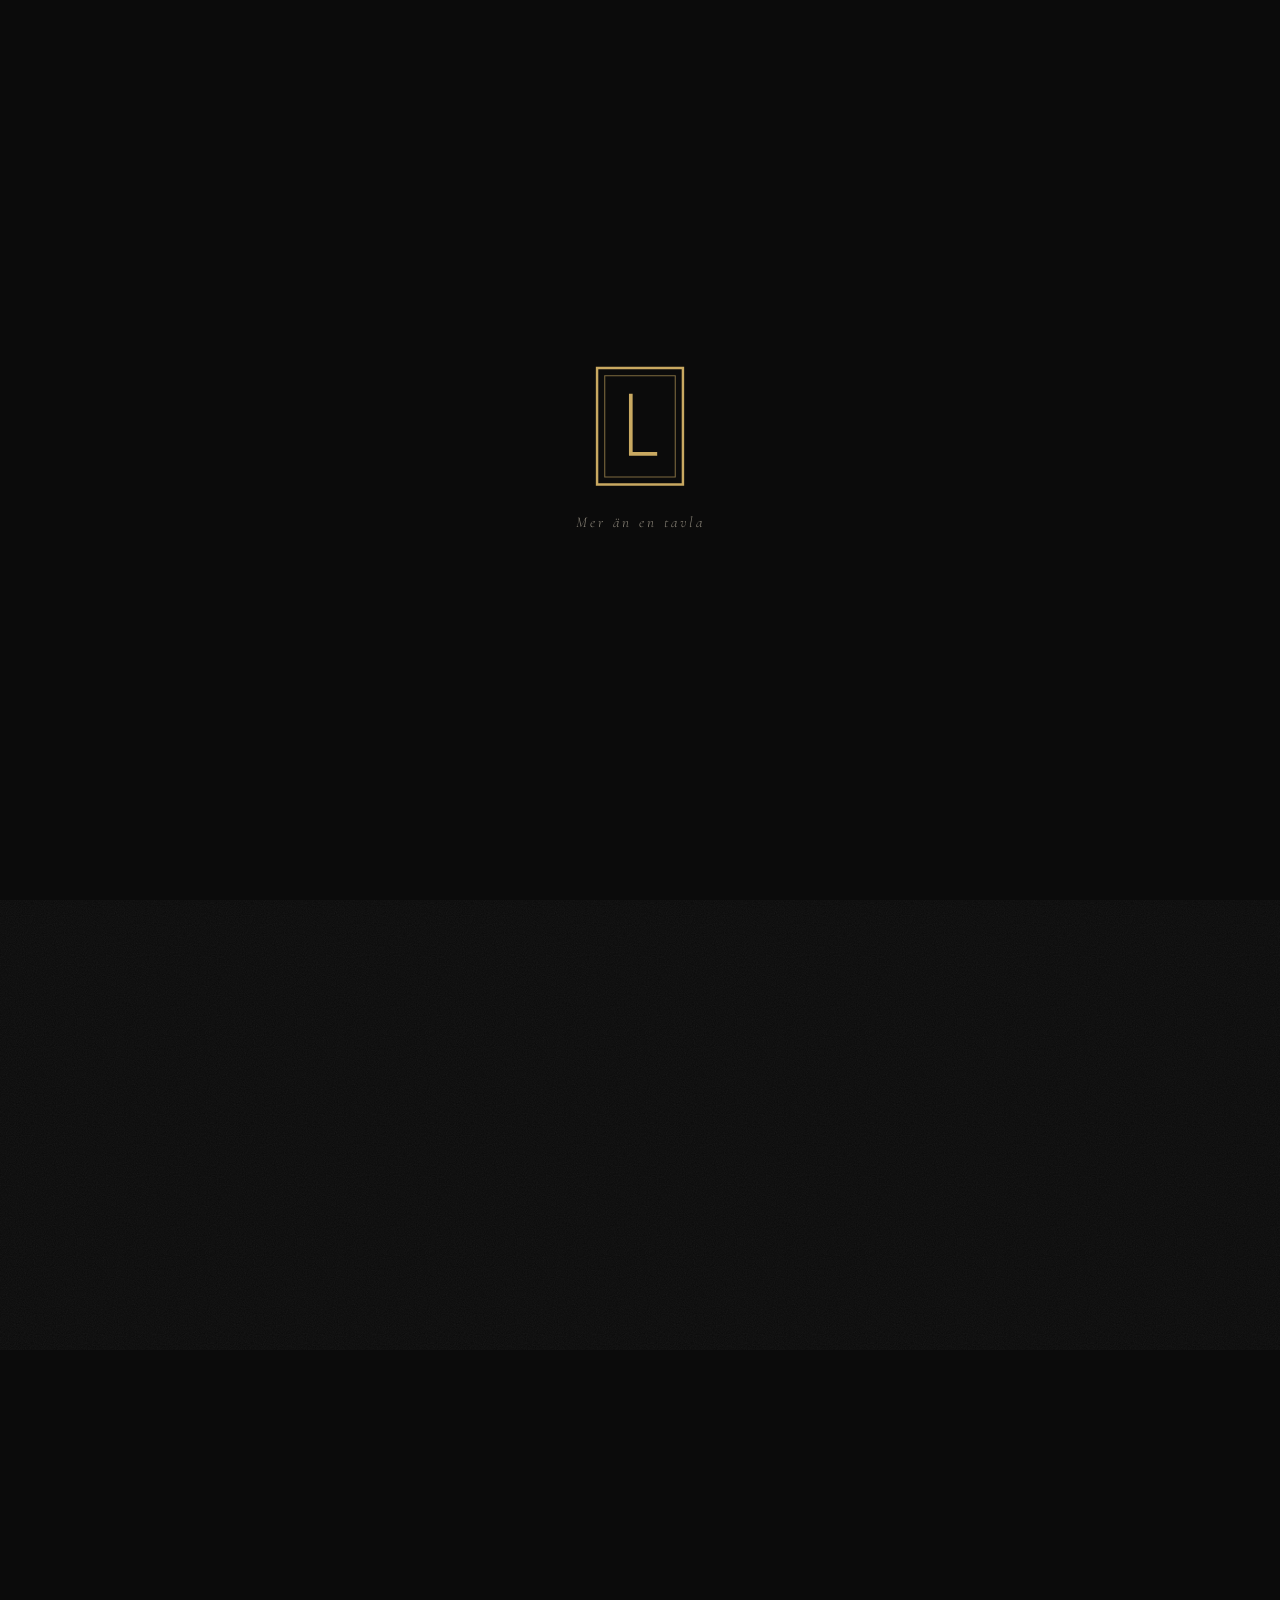
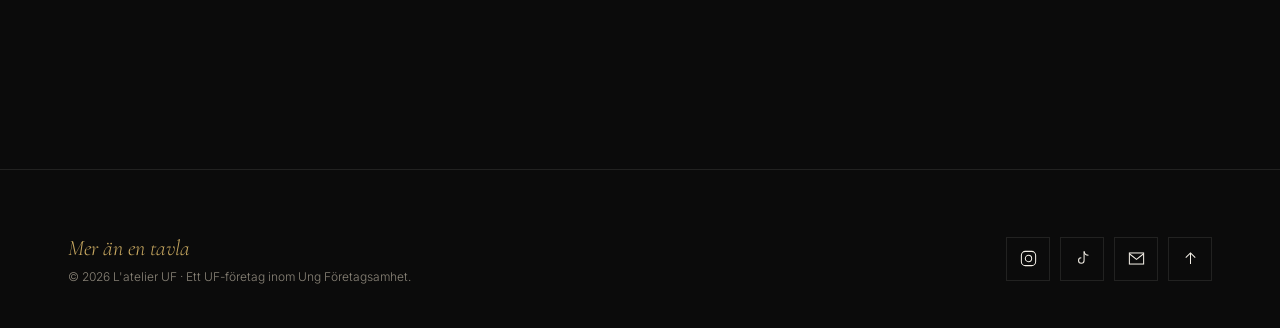
==== index.html @ 9a503795 "Bygg hemsida för L'atelier UF: hem, tavlor med Skapa egen, kassa Co-Authored-By: Claude Opus 5.5 <no" ====
<!DOCTYPE html>
<html lang="sv">
<head>
  <meta charset="utf-8">
  <meta name="viewport" content="width=device-width, initial-scale=1">
  <title>L'atelier UF – Mer än en tavla</title>
  <meta name="description" content="Canvastavlor efter dina önskemål – från en bild till ett citat någon i släkten sagt.">
  <meta name="theme-color" content="#0b0b0b">
  <link rel="icon" href="data:image/svg+xml,%3Csvg xmlns='http://www.w3.org/2000/svg' viewBox='0 0 60 80'%3E%3Crect width='60' height='80' fill='%230b0b0b'/%3E%3Crect x='4' y='4' width='52' height='72' fill='none' stroke='%23c9a961' stroke-width='3'/%3E%3Cpath d='M24 20V58H40' fill='none' stroke='%23c9a961' stroke-width='5'/%3E%3C/svg%3E">
  <link rel="preconnect" href="https://fonts.googleapis.com">
  <link rel="preconnect" href="https://fonts.gstatic.com" crossorigin>
  <link href="https://fonts.googleapis.com/css2?family=Cormorant+Garamond:ital,wght@0,300;0,400;0,500;1,400&family=Inter:wght@300;400;500;600&display=swap" rel="stylesheet">
  <link rel="stylesheet" href="css/style.css">
</head>
<body data-title-key="meta.title.home">
  <a class="skip-link" href="#main" data-i18n="skip">Hoppa till innehållet</a>

  <!-- Laddningsskärm: guldramen och L ritas upp -->
  <div class="loader" aria-hidden="true">
    <div class="loader-inner">
      <svg viewBox="0 0 60 80">
        <rect class="draw frame-outer" x="2" y="2" width="56" height="76"/>
        <rect class="draw frame-inner" x="7" y="7" width="46" height="66"/>
        <path class="draw letter" d="M24 20V58H40"/>
      </svg>
      <div class="loader-slogan" data-i18n="slogan">Mer än en tavla</div>
    </div>
  </div>

  <div class="grain" aria-hidden="true"></div>
  <div class="spotlight" aria-hidden="true"></div>

  <header class="site-header">
    <div class="wrap header-inner">
      <a class="brand" href="index.html" aria-label="L'atelier UF">
        <span class="logo-mark">
          <svg viewBox="0 0 60 80" aria-hidden="true"><rect x="2" y="2" width="56" height="76" stroke-width="2.5"/><rect x="8" y="8" width="44" height="64" stroke-width="1" opacity=".55"/><path d="M24 20V58H40" stroke-width="4"/></svg>
          <img class="logo-img" src="images/logo.png" alt="">
        </span>
        <span class="brand-name">L'atelier<small>UF</small></span>
      </a>
      <nav class="main-nav" id="main-nav" aria-label="Huvudmeny">
        <ul>
          <li><a href="index.html" aria-current="page" data-i18n="nav.home">Hem</a></li>
          <li><a href="tavlor.html" data-i18n="nav.tavlor">Tavlor</a></li>
          <li><a href="index.html#om-oss" data-i18n="nav.about">Om oss</a></li>
          <li><a href="index.html#kontakt" data-i18n="nav.contact">Kontakt</a></li>
          <li><a href="kassa.html" data-i18n="nav.kassa">Kassa</a></li>
        </ul>
      </nav>
      <div class="header-actions">
        <button class="icon-btn lang-toggle" type="button"><span class="lang-flag">🇬🇧</span><span class="lang-code">EN</span></button>
        <a class="icon-btn" href="kassa.html" data-i18n-aria="nav.cart" aria-label="Varukorg">
          <svg viewBox="0 0 24 24"><path d="M5 7h14l-1.2 13H6.2L5 7Z"/><path d="M9 7V5a3 3 0 0 1 6 0v2"/></svg>
          <span class="cart-count" hidden>0</span>
        </a>
        <button class="burger" type="button" aria-controls="main-nav" aria-expanded="false" data-i18n-aria="nav.menu" aria-label="Meny"><span></span><span></span><span></span></button>
      </div>
    </div>
  </header>

  <main id="main">
    <!-- HERO -->
    <section class="hero">
      <div class="wrap hero-grid">
        <div>
          <div class="kicker hero-eyebrow" data-i18n="hero.eyebrow">Canvastavlor efter dina önskemål</div>
          <h1 class="hero-title">Mer än en tavla</h1>
          <p class="lead hero-fade" data-i18n="hero.lead">Allt från en bild du älskar till ett citat någon i släkten sagt – tryckt på canvas och spänd på ram.</p>
          <div class="hero-cta hero-fade">
            <a class="btn btn-gold" href="tavlor.html"><span data-i18n="hero.cta1">Utforska tavlorna</span> <span class="arrow">→</span></a>
            <a class="btn btn-ghost" href="tavlor.html#egen" data-i18n="hero.cta2">Skapa din egen</a>
          </div>
        </div>
        <figure class="hero-art hero-fade" style="margin:0">
          <div class="art" data-tilt="8">
            <img src="images/hero.jpg" alt="" data-ph="L'atelier" data-hue="38">
          </div>
          <figcaption class="art-caption"><span data-i18n="slogan">Mer än en tavla</span><span>L'ATELIER UF</span></figcaption>
        </figure>
      </div>
      <div class="scroll-hint" aria-hidden="true" data-i18n="hero.scroll">Skrolla</div>
    </section>

    <!-- INTRO -->
    <section class="section">
      <div class="wrap intro-grid">
        <div class="reveal">
          <div class="kicker" data-i18n="intro.kicker">Ateljén</div>
          <h2 class="sheen-text" data-i18n="intro.title">Varje vägg förtjänar en berättelse</h2>
        </div>
        <div class="reveal" style="--d:.2s">
          <p class="lead" data-i18n="intro.text"></p>
          <a class="link-line" href="#om-oss" data-i18n="nav.about">Om oss</a>
        </div>
      </div>
    </section>

    <!-- TVÅ VÄGAR -->
    <section class="section" style="padding-top:0">
      <div class="wrap">
        <div class="section-head reveal">
          <div class="kicker" data-i18n="paths.kicker">Två vägar</div>
          <h2 class="sheen-text" data-i18n="paths.title">Välj motiv – eller skapa ditt eget</h2>
        </div>
        <div class="paths" style="perspective:1400px">
          <article class="path-card reveal" data-tilt="4">
            <div class="path-num">i.</div>
            <h3 data-i18n="paths.std.title">Standardtavlor</h3>
            <p data-i18n="paths.std.text"></p>
            <div class="path-price"><small data-i18n="from">från</small><span data-price-from="standard"></span></div>
            <div><a class="btn btn-ghost" href="tavlor.html"><span data-i18n="paths.std.cta">Se galleriet</span> <span class="arrow">→</span></a></div>
          </article>
          <article class="path-card reveal" data-tilt="4" style="--d:.15s">
            <div class="path-num">ii.</div>
            <h3 data-i18n="paths.own.title">Egen design</h3>
            <p data-i18n="paths.own.text"></p>
            <div class="path-price"><small data-i18n="from">från</small><span data-price-from="egen"></span></div>
            <div><a class="btn btn-gold" href="tavlor.html#egen"><span data-i18n="paths.own.cta">Skapa egen</span> <span class="arrow">→</span></a></div>
          </article>
        </div>
      </div>
    </section>

    <!-- PROCESS -->
    <section class="section" style="padding-top:0">
      <div class="wrap">
        <div class="section-head reveal">
          <div class="kicker" data-i18n="process.kicker">Så går det till</div>
          <h2 class="sheen-text" data-i18n="process.title">Från idé till vägg</h2>
        </div>
        <div class="process">
          <div class="process-step reveal"><div class="num">01</div><h3 data-i18n="process.1.title">Välj</h3><p data-i18n="process.1.text"></p></div>
          <div class="process-step reveal" style="--d:.15s"><div class="num">02</div><h3 data-i18n="process.2.title">Anpassa</h3><p data-i18n="process.2.text"></p></div>
          <div class="process-step reveal" style="--d:.3s"><div class="num">03</div><h3 data-i18n="process.3.title">Beställ</h3><p data-i18n="process.3.text"></p></div>
          <div class="process-step reveal" style="--d:.45s"><div class="num">04</div><h3 data-i18n="process.4.title">Häng upp</h3><p data-i18n="process.4.text"></p></div>
        </div>
      </div>
    </section>

    <!-- STORLEKAR -->
    <section class="section" style="padding-top:0">
      <div class="wrap">
        <div class="section-head center reveal">
          <div class="kicker" data-i18n="sizes.kicker">Format</div>
          <h2 class="sheen-text" data-i18n="sizes.title">Fyra storlekar</h2>
          <p class="lead" style="margin-inline:auto" data-i18n="sizes.text"></p>
        </div>
        <div class="sizes reveal" id="sizes"></div>
      </div>
    </section>

    <!-- OM OSS -->
    <section class="section" id="om-oss">
      <div class="wrap">
        <div class="about-grid">
          <div class="reveal">
            <div class="kicker" data-i18n="about.kicker">Om oss</div>
            <h2 class="sheen-text" data-i18n="about.title">Människorna bakom ramen</h2>
          </div>
          <div class="reveal" style="--d:.2s">
            <p class="lead" data-i18n="about.text"></p>
            <p class="intro-quote" style="margin-top:36px" data-i18n="slogan">Mer än en tavla</p>
          </div>
        </div>
        <h3 class="sr-only" data-i18n="about.team">Teamet</h3>
        <div class="team" id="team"></div>
      </div>
    </section>

    <!-- FAQ -->
    <section class="section" id="faq" style="padding-top:0">
      <div class="wrap">
        <div class="section-head center reveal">
          <div class="kicker" data-i18n="faq.kicker">Frågor &amp; svar</div>
          <h2 class="sheen-text" data-i18n="faq.title">Vanliga frågor</h2>
        </div>
        <div class="faq reveal">
          <div class="faq-item"><button class="faq-q" type="button" aria-expanded="false" aria-controls="faq-a1"><span data-i18n="faq.q1"></span><span class="faq-icon"></span></button><div class="faq-a" id="faq-a1"><div><p data-i18n="faq.a1"></p></div></div></div>
          <div class="faq-item"><button class="faq-q" type="button" aria-expanded="false" aria-controls="faq-a2"><span data-i18n="faq.q2"></span><span class="faq-icon"></span></button><div class="faq-a" id="faq-a2"><div><p data-i18n="faq.a2"></p></div></div></div>
          <div class="faq-item"><button class="faq-q" type="button" aria-expanded="false" aria-controls="faq-a3"><span data-i18n="faq.q3"></span><span class="faq-icon"></span></button><div class="faq-a" id="faq-a3"><div><p data-i18n="faq.a3"></p></div></div></div>
          <div class="faq-item"><button class="faq-q" type="button" aria-expanded="false" aria-controls="faq-a4"><span data-i18n="faq.q4"></span><span class="faq-icon"></span></button><div class="faq-a" id="faq-a4"><div><p data-i18n="faq.a4"></p></div></div></div>
          <div class="faq-item"><button class="faq-q" type="button" aria-expanded="false" aria-controls="faq-a5"><span data-i18n="faq.q5"></span><span class="faq-icon"></span></button><div class="faq-a" id="faq-a5"><div><p data-i18n="faq.a5"></p></div></div></div>
          <div class="faq-item"><button class="faq-q" type="button" aria-expanded="false" aria-controls="faq-a6"><span data-i18n="faq.q6"></span><span class="faq-icon"></span></button><div class="faq-a" id="faq-a6"><div><p data-i18n="faq.a6"></p></div></div></div>
        </div>
      </div>
    </section>

    <!-- KONTAKT -->
    <section class="section" id="kontakt" style="padding-top:0">
      <div class="wrap">
        <div class="contact-box reveal">
          <div class="center"><div class="kicker" data-i18n="contact.kicker">Kontakt</div></div>
          <h2 class="sheen-text" data-i18n="contact.title">Hör av dig</h2>
          <p class="lead" style="margin:22px auto 0" data-i18n="contact.text"></p>
          <ul class="contact-list">
            <li><a href="mailto:latelier2027@gmail.com">
              <svg viewBox="0 0 24 24"><rect x="3" y="5" width="18" height="14"/><path d="m3 6 9 7 9-7"/></svg>
              <span class="label" data-i18n="contact.email">E-post</span><span class="value">latelier2027@gmail.com</span></a></li>
            <li><a href="tel:+46702496189">
              <svg viewBox="0 0 24 24"><path d="M5 3h4l2 5-2.5 1.5a11 11 0 0 0 6 6L16 13l5 2v4a2 2 0 0 1-2 2A16 16 0 0 1 3 5a2 2 0 0 1 2-2Z"/></svg>
              <span class="label" data-i18n="contact.phone">Telefon</span><span class="value">070-249 61 89</span></a></li>
            <li><a href="https://www.instagram.com/l.atelieruf/" target="_blank" rel="noopener">
              <svg viewBox="0 0 24 24"><rect x="3" y="3" width="18" height="18" rx="5"/><circle cx="12" cy="12" r="4"/><circle cx="17.5" cy="6.5" r=".6"/></svg>
              <span class="label" data-i18n="contact.instagram">Instagram</span><span class="value">@l.atelieruf</span></a></li>
            <li><a href="https://www.tiktok.com/@latelier.uf" target="_blank" rel="noopener">
              <svg viewBox="0 0 24 24"><path d="M14 3v11.5a3.5 3.5 0 1 1-3.5-3.5"/><path d="M14 3c.5 3 2.5 5 5.5 5"/></svg>
              <span class="label" data-i18n="contact.tiktok">TikTok</span><span class="value">@latelier.uf</span></a></li>
          </ul>
        </div>
      </div>
    </section>
  </main>

  <footer class="site-footer">
    <div class="wrap footer-grid">
      <div>
        <div class="footer-slogan" data-i18n="slogan">Mer än en tavla</div>
        <div class="footer-meta">© <span class="year"></span> L'atelier UF · <span data-i18n="footer.uf"></span></div>
      </div>
      <div class="footer-social">
        <a class="icon-btn" href="https://www.instagram.com/l.atelieruf/" target="_blank" rel="noopener" aria-label="Instagram @l.atelieruf"><svg viewBox="0 0 24 24"><rect x="3" y="3" width="18" height="18" rx="5"/><circle cx="12" cy="12" r="4"/></svg></a>
        <a class="icon-btn" href="https://www.tiktok.com/@latelier.uf" target="_blank" rel="noopener" aria-label="TikTok @latelier.uf"><svg viewBox="0 0 24 24"><path d="M14 3v11.5a3.5 3.5 0 1 1-3.5-3.5"/><path d="M14 3c.5 3 2.5 5 5.5 5"/></svg></a>
        <a class="icon-btn" href="mailto:latelier2027@gmail.com" aria-label="E-post latelier2027@gmail.com"><svg viewBox="0 0 24 24"><rect x="3" y="5" width="18" height="14"/><path d="m3 6 9 7 9-7"/></svg></a>
        <a class="icon-btn" href="#main" data-i18n-aria="footer.top" aria-label="Till toppen"><svg viewBox="0 0 24 24"><path d="M12 19V5M6 11l6-6 6 6"/></svg></a>
      </div>
    </div>
  </footer>

  <script src="js/config.js"></script>
  <script src="js/i18n.js"></script>
  <script src="js/main.js"></script>
  <script src="js/home.js"></script>
</body>
</html>
---- css/style.css ----
/* =========================================================
   L'atelier UF – STIL
   Konstgalleri i mörker: svart marmor, guld och ramen som form.
   ========================================================= */

:root {
  --bg: #0b0b0b;
  --bg-2: #111110;
  --bg-3: #171614;
  --gold: #c9a961;
  --gold-light: #e6cf94;
  --gold-dim: rgba(201, 169, 97, .35);
  --gold-faint: rgba(201, 169, 97, .14);
  --text: #f3efe6;
  --muted: #8a8478;
  --line: rgba(243, 239, 230, .1);
  --danger: #d98a7a;
  --ok: #a8c48a;

  --serif: "Cormorant Garamond", "Times New Roman", serif;
  --sans: "Inter", "Helvetica Neue", Arial, sans-serif;

  --ease: cubic-bezier(.22, .61, .36, 1);
  --ease-slow: cubic-bezier(.16, 1, .3, 1);
  --t-slow: 1.1s;

  --wrap: 1240px;
  --gutter: clamp(16px, 4vw, 48px);
  --header-h: 76px;

  --mx: 50vw;
  --my: 40vh;
}

*,
*::before,
*::after { box-sizing: border-box; }

html {
  scroll-behavior: smooth;
  -webkit-text-size-adjust: 100%;
  scroll-padding-top: calc(var(--header-h) + 12px);
}

body {
  margin: 0;
  background-color: var(--bg);
  color: var(--text);
  font-family: var(--sans);
  font-size: 16px;
  line-height: 1.7;
  font-weight: 300;
  -webkit-font-smoothing: antialiased;
  overflow-x: hidden;
}

/* Svart marmor – subtila ådror */
body::before {
  content: "";
  position: fixed;
  inset: 0;
  z-index: -2;
  pointer-events: none;
  background:
    radial-gradient(ellipse 80% 60% at 20% 10%, rgba(201, 169, 97, .05), transparent 60%),
    radial-gradient(ellipse 70% 50% at 85% 90%, rgba(243, 239, 230, .035), transparent 60%),
    url("data:image/svg+xml;utf8,<svg xmlns='http://www.w3.org/2000/svg' width='900' height='900'><filter id='m'><feTurbulence type='fractalNoise' baseFrequency='0.0035 0.009' numOctaves='5' seed='7'/><feColorMatrix type='matrix' values='0 0 0 0 0.95  0 0 0 0 0.93  0 0 0 0 0.88  0 0 0 1 0'/><feComponentTransfer><feFuncA type='table' tableValues='0 0 0 0 0.55 0 0 0 0 0.35 0 0 0 0 0'/></feComponentTransfer></filter><rect width='100%' height='100%' filter='url(%23m)' opacity='0.09'/></svg>"),
    var(--bg);
  background-size: auto, auto, 900px 900px, auto;
}

img { max-width: 100%; display: block; }
a { color: inherit; text-decoration: none; }
button { font: inherit; color: inherit; cursor: pointer; background: none; border: 0; padding: 0; }
input, textarea, select { font: inherit; color: inherit; }
::selection { background: var(--gold); color: #0b0b0b; }

:focus-visible {
  outline: 1px solid var(--gold-light);
  outline-offset: 4px;
}

.sr-only {
  position: absolute; width: 1px; height: 1px; padding: 0; margin: -1px;
  overflow: hidden; clip: rect(0, 0, 0, 0); white-space: nowrap; border: 0;
}

.skip-link {
  position: fixed; top: 10px; left: 10px; z-index: 1000;
  background: var(--gold); color: #0b0b0b; padding: 10px 16px;
  transform: translateY(-200%); transition: transform .3s;
}
.skip-link:focus { transform: none; }

/* ---------------- Grain & spotlight ---------------- */
.grain {
  position: fixed;
  inset: -50%;
  z-index: 90;
  pointer-events: none;
  opacity: .07;
  background-image: url("data:image/svg+xml;utf8,<svg xmlns='http://www.w3.org/2000/svg' width='220' height='220'><filter id='g'><feTurbulence type='fractalNoise' baseFrequency='0.9' numOctaves='3' stitchTiles='stitch'/><feColorMatrix type='saturate' values='0'/></filter><rect width='100%' height='100%' filter='url(%23g)'/></svg>");
  animation: grain 1.2s steps(6) infinite;
}
@keyframes grain {
  0% { transform: translate(0, 0); }
  20% { transform: translate(-3%, 2%); }
  40% { transform: translate(2%, -3%); }
  60% { transform: translate(-2%, -1%); }
  80% { transform: translate(3%, 3%); }
  100% { transform: translate(0, 0); }
}

.spotlight {
  position: fixed;
  inset: 0;
  z-index: 80;
  pointer-events: none;
  opacity: 0;
  transition: opacity 1.4s var(--ease);
  background:
    radial-gradient(circle 340px at var(--mx) var(--my), rgba(255, 236, 196, .045), transparent 70%),
    radial-gradient(circle 520px at var(--mx) var(--my), transparent 0%, rgba(0, 0, 0, .42) 100%);
}
body.has-spotlight.loaded .spotlight { opacity: 1; }

/* ---------------- Laddningsskärm ---------------- */
.loader {
  position: fixed;
  inset: 0;
  z-index: 999;
  display: grid;
  place-items: center;
  background: var(--bg);
  transition: opacity 1s var(--ease), visibility 1s;
}
.loader.done { opacity: 0; visibility: hidden; }
.loader-inner { display: grid; justify-items: center; gap: 22px; }
.loader svg { width: 92px; height: auto; overflow: visible; }
.loader .draw {
  fill: none;
  stroke: var(--gold);
  stroke-width: 1.6;
  stroke-linecap: square;
}
.loader .frame-outer { stroke-dasharray: 280; stroke-dashoffset: 280; animation: draw 1.4s var(--ease) .1s forwards; }
.loader .frame-inner { stroke-dasharray: 250; stroke-dashoffset: 250; stroke-width: .7; opacity: .6; animation: draw 1.3s var(--ease) .45s forwards; }
.loader .letter { stroke-dasharray: 80; stroke-dashoffset: 80; stroke-width: 2.4; animation: draw .9s var(--ease) 1.2s forwards; }
.loader-slogan {
  font-family: var(--serif);
  font-style: italic;
  letter-spacing: .2em;
  color: var(--muted);
  font-size: 15px;
  opacity: 0;
  animation: fadeUp 1s var(--ease) 1.7s forwards;
}
.loader.quick .frame-outer,
.loader.quick .frame-inner,
.loader.quick .letter { animation-duration: .45s; animation-delay: 0s; }
.loader.quick .loader-slogan { animation-delay: .1s; animation-duration: .4s; }
@keyframes draw { to { stroke-dashoffset: 0; } }
@keyframes fadeUp {
  from { opacity: 0; transform: translateY(10px); }
  to { opacity: 1; transform: none; }
}

/* ---------------- Layout ---------------- */
.wrap {
  width: 100%;
  max-width: var(--wrap);
  margin: 0 auto;
  padding: 0 var(--gutter);
}
.section { padding: clamp(80px, 12vw, 160px) 0; position: relative; }
.section-head { max-width: 680px; margin-bottom: clamp(40px, 6vw, 72px); }
.section-head.center { margin-inline: auto; text-align: center; }

.kicker {
  display: inline-flex;
  align-items: center;
  gap: 14px;
  font-size: 11px;
  letter-spacing: .32em;
  text-transform: uppercase;
  color: var(--gold);
  font-weight: 400;
  margin-bottom: 18px;
}
.kicker::before {
  content: "";
  width: 34px;
  height: 1px;
  background: var(--gold);
}
.center .kicker::after { content: ""; width: 34px; height: 1px; background: var(--gold); }

h1, h2, h3, .serif {
  font-family: var(--serif);
  font-weight: 400;
  line-height: 1.08;
  margin: 0;
  letter-spacing: .005em;
}
h2 { font-size: clamp(36px, 5.4vw, 64px); }
h3 { font-size: clamp(24px, 2.6vw, 32px); }
p { margin: 0 0 1em; }
.lead { font-size: clamp(16px, 1.4vw, 18px); color: var(--muted); max-width: 58ch; }
.section-head h2 + .lead { margin-top: 22px; }
.muted { color: var(--muted); }
em.gold, .gold { color: var(--gold); font-style: italic; }

/* Guldglans över rubriker vid hover */
.sheen-text {
  background: linear-gradient(110deg, var(--text) 0%, var(--text) 40%, var(--gold-light) 48%, #fff7df 50%, var(--gold-light) 52%, var(--text) 60%, var(--text) 100%);
  background-size: 260% 100%;
  background-position: 100% 0;
  -webkit-background-clip: text;
  background-clip: text;
  -webkit-text-fill-color: transparent;
  transition: background-position 1.6s var(--ease);
}
.sheen-text:hover,
.reveal.in .sheen-text.auto { background-position: 0 0; }

/* ---------------- Knappar ---------------- */
.btn {
  position: relative;
  display: inline-flex;
  align-items: center;
  justify-content: center;
  gap: 12px;
  min-height: 52px;
  padding: 14px 30px;
  border: 1px solid var(--gold);
  color: var(--text);
  font-size: 12px;
  font-weight: 400;
  letter-spacing: .24em;
  text-transform: uppercase;
  overflow: hidden;
  isolation: isolate;
  transition: color .6s var(--ease), background-color .6s var(--ease), border-color .6s var(--ease);
}
.btn::before {
  content: "";
  position: absolute;
  inset: 0;
  z-index: -1;
  background: linear-gradient(105deg, transparent 30%, rgba(255, 244, 214, .55) 50%, transparent 70%);
  transform: translateX(-120%);
  transition: transform 1.2s var(--ease);
}
.btn:hover::before,
.btn:focus-visible::before { transform: translateX(120%); }
.btn:hover { border-color: var(--gold-light); }
.btn-gold { background: var(--gold); color: #0b0b0b; font-weight: 500; }
.btn-gold:hover { background: var(--gold-light); }
.btn-ghost:hover { color: var(--gold-light); }
.btn[disabled], .btn.is-disabled { opacity: .45; cursor: not-allowed; }
.btn-block { width: 100%; }
.btn .arrow { transition: transform .6s var(--ease); }
.btn:hover .arrow { transform: translateX(5px); }

.link-line {
  position: relative;
  color: var(--gold);
  font-size: 12px;
  letter-spacing: .24em;
  text-transform: uppercase;
  padding-bottom: 6px;
}
.link-line::after {
  content: "";
  position: absolute;
  left: 0; bottom: 0;
  width: 100%; height: 1px;
  background: currentColor;
  transform: scaleX(.35);
  transform-origin: left;
  transition: transform .9s var(--ease);
}
.link-line:hover::after { transform: scaleX(1); }

/* ---------------- Header ---------------- */
.site-header {
  position: fixed;
  inset: 0 0 auto;
  z-index: 100;
  height: var(--header-h);
  transition: background-color .8s var(--ease), border-color .8s var(--ease), backdrop-filter .8s;
  border-bottom: 1px solid transparent;
}
.site-header.scrolled,
body.menu-open .site-header {
  background: rgba(11, 11, 11, .82);
  -webkit-backdrop-filter: blur(14px);
  backdrop-filter: blur(14px);
  border-bottom-color: var(--line);
}
.header-inner {
  height: 100%;
  display: flex;
  align-items: center;
  justify-content: space-between;
  gap: 24px;
}
.brand { display: flex; align-items: center; gap: 14px; }
.logo-mark { position: relative; width: 30px; height: 40px; flex: none; }
.logo-mark svg { width: 100%; height: 100%; overflow: visible; }
.logo-mark svg * { fill: none; stroke: var(--gold); }
.logo-img { position: absolute; inset: 0; width: 100%; height: 100%; object-fit: contain; opacity: 0; }
.logo-mark.has-img svg { display: none; }
.logo-mark.has-img .logo-img { opacity: 1; }
.brand-name { font-family: var(--serif); font-size: 24px; letter-spacing: .03em; line-height: 1; }
.brand-name small { font-family: var(--sans); font-size: 10px; letter-spacing: .3em; color: var(--gold); margin-left: 4px; }

.main-nav ul { list-style: none; display: flex; gap: clamp(18px, 2.6vw, 40px); margin: 0; padding: 0; }
.main-nav a {
  position: relative;
  font-size: 12px;
  letter-spacing: .22em;
  text-transform: uppercase;
  color: var(--text);
  padding: 8px 0;
  transition: color .6s var(--ease);
}
.main-nav a::after {
  content: "";
  position: absolute;
  left: 0; right: 0; bottom: 0;
  height: 1px;
  background: var(--gold);
  transform: scaleX(0);
  transition: transform .8s var(--ease);
}
.main-nav a:hover,
.main-nav a[aria-current="page"] { color: var(--gold-light); }
.main-nav a:hover::after,
.main-nav a[aria-current="page"]::after { transform: scaleX(1); }

.header-actions { display: flex; align-items: center; gap: 10px; }
.icon-btn {
  position: relative;
  display: inline-grid;
  place-items: center;
  min-width: 44px;
  height: 44px;
  border: 1px solid var(--line);
  transition: border-color .6s var(--ease), color .6s var(--ease);
}
.icon-btn:hover { border-color: var(--gold); color: var(--gold-light); }
.icon-btn svg { width: 19px; height: 19px; stroke: currentColor; fill: none; stroke-width: 1.3; }
.lang-toggle { display: inline-flex; gap: 8px; padding: 0 12px; font-size: 11px; letter-spacing: .18em; }
.lang-flag { font-size: 16px; line-height: 1; }
.cart-count {
  position: absolute;
  top: -7px; right: -7px;
  min-width: 19px; height: 19px;
  padding: 0 5px;
  border-radius: 10px;
  background: var(--gold);
  color: #0b0b0b;
  font-size: 10px;
  font-weight: 600;
  display: grid;
  place-items: center;
  line-height: 1;
}
.cart-count[hidden] { display: none; }

.burger { display: none; width: 44px; height: 44px; border: 1px solid var(--line); position: relative; }
.burger span {
  position: absolute;
  left: 12px; right: 12px;
  height: 1px;
  background: var(--text);
  transition: transform .6s var(--ease), opacity .4s;
}
.burger span:nth-child(1) { top: 16px; }
.burger span:nth-child(2) { top: 21px; }
.burger span:nth-child(3) { top: 26px; }
body.menu-open .burger span:nth-child(1) { transform: translateY(5px) rotate(45deg); }
body.menu-open .burger span:nth-child(2) { opacity: 0; }
body.menu-open .burger span:nth-child(3) { transform: translateY(-5px) rotate(-45deg); }

/* ---------------- Hero ---------------- */
.hero {
  min-height: 100svh;
  display: grid;
  align-items: center;
  padding: calc(var(--header-h) + 40px) 0 80px;
  position: relative;
  overflow: hidden;
}
.hero-grid {
  display: grid;
  grid-template-columns: 1.15fr .85fr;
  align-items: center;
  gap: clamp(32px, 6vw, 90px);
}
.hero-eyebrow { opacity: 0; transform: translateY(14px); transition: opacity 1.2s var(--ease) .1s, transform 1.2s var(--ease) .1s; }
.hero-title {
  font-size: clamp(54px, 9.6vw, 148px);
  line-height: .98;
  letter-spacing: -.01em;
  margin: 8px 0 30px;
}
.hero-title .word { display: inline-block; overflow: hidden; vertical-align: top; padding: 0 .02em .08em; }
.hero-title .word > span {
  display: inline-block;
  transform: translateY(105%) rotate(4deg);
  transform-origin: left bottom;
  transition: transform 1.5s var(--ease-slow);
  transition-delay: calc(.25s + var(--i) * .22s);
}
.hero-title .word:last-child > span { color: var(--gold); font-style: italic; }
body.loaded .hero-title .word > span { transform: none; }
body.loaded .hero-eyebrow { opacity: 1; transform: none; }
.hero-fade { opacity: 0; transform: translateY(18px); transition: opacity 1.4s var(--ease) 1.1s, transform 1.4s var(--ease) 1.1s; }
body.loaded .hero-fade { opacity: 1; transform: none; }
.hero-cta { display: flex; flex-wrap: wrap; gap: 16px; margin-top: 40px; }

.hero-art { position: relative; justify-self: center; width: min(100%, 440px); perspective: 1200px; }
.hero-art .art { aspect-ratio: 4 / 5; }
.hero-art .art-caption { margin-top: 18px; display: flex; justify-content: space-between; font-size: 12px; color: var(--muted); letter-spacing: .1em; }
.hero-art .art-caption span:first-child { font-family: var(--serif); font-style: italic; font-size: 16px; color: var(--text); letter-spacing: 0; }

.scroll-hint {
  position: absolute;
  bottom: 28px; left: 50%;
  transform: translateX(-50%);
  display: grid;
  justify-items: center;
  gap: 10px;
  font-size: 10px;
  letter-spacing: .3em;
  text-transform: uppercase;
  color: var(--muted);
}
.scroll-hint::after {
  content: "";
  width: 1px;
  height: 46px;
  background: linear-gradient(var(--gold), transparent);
  animation: scrollLine 2.6s var(--ease) infinite;
  transform-origin: top;
}
@keyframes scrollLine {
  0% { transform: scaleY(0); opacity: 1; }
  60% { transform: scaleY(1); opacity: 1; }
  100% { transform: scaleY(1); opacity: 0; }
}

/* ---------------- Tavla (ramen som återkommande form) ---------------- */
.art {
  position: relative;
  display: block;
  transform-style: preserve-3d;
  transform: rotateX(var(--rx, 0deg)) rotateY(var(--ry, 0deg));
  transition: transform 1.1s var(--ease), box-shadow 1.1s var(--ease);
  box-shadow: 0 30px 60px -20px rgba(0, 0, 0, .85), 0 0 0 1px rgba(201, 169, 97, .25);
  background: var(--bg-3);
}
.art.lit { transition: transform .5s var(--ease), box-shadow 1.1s var(--ease); box-shadow: 0 40px 80px -24px rgba(0, 0, 0, .9), 0 0 0 1px rgba(201, 169, 97, .5); }
.art::before {
  /* Inre guldram */
  content: "";
  position: absolute;
  inset: 10px;
  border: 1px solid rgba(201, 169, 97, .32);
  z-index: 2;
  pointer-events: none;
  transition: inset .9s var(--ease), border-color .9s var(--ease);
}
.art.lit::before { inset: 14px; border-color: rgba(230, 207, 148, .55); }
.art::after {
  /* Galleriljus där musen är */
  content: "";
  position: absolute;
  inset: 0;
  z-index: 3;
  pointer-events: none;
  background: radial-gradient(circle at var(--lx, 50%) var(--ly, 30%), rgba(255, 240, 210, .22), transparent 55%);
  opacity: 0;
  mix-blend-mode: soft-light;
  transition: opacity 1s var(--ease);
}
.art.lit::after { opacity: 1; }
.art img,
.art .ph { width: 100%; height: 100%; object-fit: cover; }
.art img { filter: brightness(.82) saturate(.9); transition: filter 1.1s var(--ease), transform 1.6s var(--ease); }
.art.lit img { filter: brightness(1) saturate(1); }
body:not(.has-spotlight) .art img { filter: none; }

/* Platshållarbild */
.ph {
  position: relative;
  display: grid;
  place-items: center;
  overflow: hidden;
  background:
    radial-gradient(ellipse at 30% 20%, hsla(var(--h, 40), 30%, 40%, .35), transparent 60%),
    radial-gradient(ellipse at 80% 90%, hsla(calc(var(--h, 40) + 30), 25%, 30%, .4), transparent 60%),
    linear-gradient(160deg, #1c1a17, #0f0e0d);
}
.ph::before {
  content: "";
  position: absolute;
  inset: 0;
  background: repeating-linear-gradient(45deg, rgba(255, 255, 255, .015) 0 2px, transparent 2px 7px);
}
.ph-inner { position: relative; text-align: center; padding: 20px; }
.ph-l {
  width: 40px; height: 54px;
  margin: 0 auto 14px;
  border: 1px solid var(--gold-dim);
  display: grid;
  place-items: center;
  font-family: var(--serif);
  color: var(--gold);
  font-size: 26px;
}
.ph-title { font-family: var(--serif); font-size: 19px; font-style: italic; color: var(--text); line-height: 1.2; }
.ph-sub { font-size: 10px; letter-spacing: .26em; text-transform: uppercase; color: var(--muted); margin-top: 8px; }

/* ---------------- Reveal ---------------- */
.reveal { opacity: 0; transform: translateY(36px); transition: opacity 1.4s var(--ease), transform 1.4s var(--ease); transition-delay: var(--d, 0s); }
.reveal.in { opacity: 1; transform: none; }

/* ---------------- Intro ---------------- */
.intro-grid { display: grid; grid-template-columns: 1fr 1fr; gap: clamp(32px, 7vw, 120px); align-items: end; }
.intro-quote {
  font-family: var(--serif);
  font-size: clamp(28px, 3.4vw, 44px);
  line-height: 1.2;
  font-style: italic;
}
.intro-quote::before { content: "“"; display: block; color: var(--gold); font-size: 2.4em; line-height: .6; margin-bottom: 8px; }

/* ---------------- Två vägar ---------------- */
.paths { display: grid; grid-template-columns: 1fr 1fr; gap: clamp(20px, 3vw, 40px); }
.path-card {
  position: relative;
  padding: clamp(32px, 4vw, 56px);
  border: 1px solid var(--line);
  background: linear-gradient(160deg, rgba(255, 255, 255, .025), transparent 60%);
  display: flex;
  flex-direction: column;
  min-height: 380px;
  transition: border-color 1s var(--ease), transform 1.1s var(--ease);
  transform: rotateX(var(--rx, 0deg)) rotateY(var(--ry, 0deg));
}
.path-card::before {
  content: "";
  position: absolute;
  inset: 12px;
  border: 1px solid transparent;
  transition: border-color 1s var(--ease), inset 1s var(--ease);
  pointer-events: none;
}
.path-card:hover { border-color: var(--gold-dim); }
.path-card:hover::before { border-color: var(--gold-faint); inset: 16px; }
.path-num { font-family: var(--serif); font-size: 64px; color: var(--gold); line-height: 1; opacity: .8; font-style: italic; }
.path-card h3 { margin: 26px 0 16px; }
.path-card p { color: var(--muted); flex: 1; }
.path-price { font-family: var(--serif); font-size: 22px; margin: 18px 0 26px; }
.path-price small { font-family: var(--sans); font-size: 11px; letter-spacing: .2em; text-transform: uppercase; color: var(--muted); margin-right: 8px; }

/* ---------------- Process ---------------- */
.process { display: grid; grid-template-columns: repeat(4, 1fr); border-top: 1px solid var(--line); }
.process-step { padding: 36px 28px 10px 0; position: relative; }
.process-step::before {
  content: "";
  position: absolute;
  top: -1px; left: 0;
  width: 0; height: 1px;
  background: var(--gold);
  transition: width 1.6s var(--ease);
  transition-delay: var(--d, 0s);
}
.process-step.in::before { width: 70%; }
.process-step .num { font-size: 11px; letter-spacing: .3em; color: var(--gold); }
.process-step h3 { margin: 18px 0 12px; font-size: 30px; }
.process-step p { color: var(--muted); font-size: 15px; }

/* ---------------- Storlekar ---------------- */
.sizes {
  display: flex;
  align-items: flex-end;
  justify-content: center;
  gap: clamp(14px, 3vw, 44px);
  padding-top: 20px;
}
.size-item { display: grid; justify-items: center; gap: 18px; text-align: center; }
.size-frame {
  width: calc(var(--w) * var(--s, 2.6px));
  height: calc(var(--h) * var(--s, 2.6px));
  border: 1px solid var(--gold-dim);
  position: relative;
  transition: border-color .9s var(--ease), background-color .9s var(--ease);
  background: rgba(201, 169, 97, .02);
}
.size-frame::before { content: ""; position: absolute; inset: 6px; border: 1px solid var(--gold-faint); transition: inset .9s var(--ease); }
.size-item:hover .size-frame { border-color: var(--gold); background: rgba(201, 169, 97, .06); }
.size-item:hover .size-frame::before { inset: 9px; }
.size-name { font-family: var(--serif); font-size: 24px; }
.size-price { font-size: 13px; color: var(--muted); line-height: 1.6; }
.size-price b { color: var(--gold); font-weight: 400; }

/* ---------------- Team ---------------- */
.about-grid { display: grid; grid-template-columns: .9fr 1.1fr; gap: clamp(32px, 6vw, 100px); align-items: start; margin-bottom: clamp(56px, 8vw, 100px); }
.team { display: grid; grid-template-columns: repeat(3, 1fr); gap: clamp(28px, 4vw, 56px) clamp(16px, 3vw, 40px); }
.member { text-align: center; }
.member-photo {
  position: relative;
  width: min(100%, 190px);
  aspect-ratio: 1;
  margin: 0 auto 22px;
  border-radius: 50%;
  padding: 6px;
  border: 1px solid var(--gold-dim);
  transition: border-color 1s var(--ease), padding 1s var(--ease);
}
.member:hover .member-photo { border-color: var(--gold); padding: 9px; }
.member-photo img,
.member-photo .avatar-ph {
  width: 100%;
  height: 100%;
  border-radius: 50%;
  object-fit: cover;
  filter: grayscale(.4) brightness(.9);
  transition: filter 1.1s var(--ease);
}
.member:hover .member-photo img { filter: none; }
.avatar-ph {
  display: grid;
  place-items: center;
  background: radial-gradient(circle at 35% 30%, #2a2620, #121110);
  font-family: var(--serif);
  font-size: clamp(30px, 4vw, 44px);
  color: var(--gold);
  font-style: italic;
}
.member-name { font-family: var(--serif); font-size: 23px; line-height: 1.2; }
.member-role { font-size: 11px; letter-spacing: .24em; text-transform: uppercase; color: var(--muted); margin-top: 8px; }

/* ---------------- FAQ ---------------- */
.faq { max-width: 860px; margin: 0 auto; border-top: 1px solid var(--line); }
.faq-item { border-bottom: 1px solid var(--line); }
.faq-q {
  width: 100%;
  display: flex;
  align-items: center;
  justify-content: space-between;
  gap: 24px;
  padding: 28px 0;
  text-align: left;
  font-family: var(--serif);
  font-size: clamp(20px, 2.2vw, 26px);
  transition: color .6s var(--ease);
}
.faq-q:hover { color: var(--gold-light); }
.faq-icon { position: relative; width: 16px; height: 16px; flex: none; }
.faq-icon::before,
.faq-icon::after {
  content: "";
  position: absolute;
  top: 50%; left: 0;
  width: 100%; height: 1px;
  background: var(--gold);
  transition: transform .8s var(--ease);
}
.faq-icon::after { transform: rotate(90deg); }
.faq-item.open .faq-icon::after { transform: rotate(0); }
.faq-a {
  display: grid;
  grid-template-rows: 0fr;
  transition: grid-template-rows .9s var(--ease);
}
.faq-item.open .faq-a { grid-template-rows: 1fr; }
.faq-a > div { overflow: hidden; }
.faq-a p { color: var(--muted); max-width: 64ch; padding-bottom: 28px; margin: 0; opacity: 0; transition: opacity .9s var(--ease); }
.faq-item.open .faq-a p { opacity: 1; }

/* ---------------- Kontakt ---------------- */
.contact-box {
  position: relative;
  border: 1px solid var(--gold-dim);
  padding: clamp(40px, 7vw, 96px) clamp(24px, 5vw, 80px);
  text-align: center;
}
.contact-box::before { content: ""; position: absolute; inset: 12px; border: 1px solid var(--gold-faint); pointer-events: none; }
.contact-list {
  list-style: none;
  padding: 0;
  margin: clamp(36px, 5vw, 56px) 0 0;
  display: grid;
  grid-template-columns: repeat(4, 1fr);
  gap: 20px;
}
.contact-list a { display: grid; justify-items: center; gap: 12px; padding: 16px 8px; transition: color .6s var(--ease); }
.contact-list a:hover { color: var(--gold-light); }
.contact-list svg { width: 26px; height: 26px; stroke: var(--gold); fill: none; stroke-width: 1.2; }
.contact-list .label { font-size: 10px; letter-spacing: .28em; text-transform: uppercase; color: var(--muted); }
.contact-list .value { font-family: var(--serif); font-size: clamp(17px, 1.7vw, 21px); word-break: break-word; }

/* ---------------- Footer ---------------- */
.site-footer { border-top: 1px solid var(--line); padding: 60px 0 40px; margin-top: 40px; }
.footer-grid { display: flex; flex-wrap: wrap; justify-content: space-between; align-items: center; gap: 28px; }
.footer-slogan { font-family: var(--serif); font-style: italic; font-size: 22px; color: var(--gold); }
.footer-meta { font-size: 12px; color: var(--muted); }
.footer-social { display: flex; gap: 10px; }

/* ---------------- Sidhuvud (undersidor) ---------------- */
.page-head { padding: calc(var(--header-h) + clamp(50px, 8vw, 110px)) 0 clamp(30px, 4vw, 50px); }
.page-head h1 { font-size: clamp(50px, 8vw, 110px); }
.page-head .lead { margin-top: 20px; }

/* ---------------- Flikar ---------------- */
.tabs {
  display: flex;
  gap: 4px;
  overflow-x: auto;
  scrollbar-width: none;
  border-bottom: 1px solid var(--line);
  margin-bottom: clamp(36px, 5vw, 60px);
  -webkit-mask-image: linear-gradient(90deg, #000 90%, transparent);
  mask-image: linear-gradient(90deg, #000 90%, transparent);
}
.tabs::-webkit-scrollbar { display: none; }
.tab {
  position: relative;
  flex: none;
  padding: 18px 20px;
  font-size: 12px;
  letter-spacing: .2em;
  text-transform: uppercase;
  color: var(--muted);
  white-space: nowrap;
  transition: color .6s var(--ease);
}
.tab::after {
  content: "";
  position: absolute;
  left: 20px; right: 20px; bottom: -1px;
  height: 1px;
  background: var(--gold);
  transform: scaleX(0);
  transition: transform .9s var(--ease);
}
.tab:hover { color: var(--text); }
.tab[aria-selected="true"] { color: var(--gold-light); }
.tab[aria-selected="true"]::after { transform: scaleX(1); }
.tab.tab-special { color: var(--gold); }
.tab.tab-special::before { content: "✦ "; }
.tab-last-spacer { flex: none; width: 40px; }

.tab-panel[hidden] { display: none; }
.tab-panel { animation: panelIn 1s var(--ease); }
@keyframes panelIn { from { opacity: 0; transform: translateY(14px); } to { opacity: 1; transform: none; } }

/* ---------------- Galleri ---------------- */
.gallery {
  display: grid;
  grid-template-columns: repeat(3, 1fr);
  gap: clamp(24px, 4vw, 56px) clamp(16px, 3vw, 40px);
  perspective: 1400px;
}
.gallery-item { text-align: left; display: block; width: 100%; }
.gallery-item .art { aspect-ratio: 4 / 5; overflow: hidden; }
.gallery-item:nth-child(3n + 2) { margin-top: clamp(0px, 4vw, 60px); }
.gallery-meta { display: flex; justify-content: space-between; align-items: baseline; gap: 16px; margin-top: 18px; }
.gallery-title { font-family: var(--serif); font-size: 22px; line-height: 1.2; }
.gallery-price { font-size: 12px; color: var(--muted); letter-spacing: .08em; white-space: nowrap; }
.gallery-cta {
  position: absolute;
  left: 50%; bottom: 26px;
  z-index: 4;
  transform: translate(-50%, 10px);
  opacity: 0;
  padding: 10px 18px;
  background: rgba(11, 11, 11, .78);
  border: 1px solid var(--gold-dim);
  font-size: 10px;
  letter-spacing: .26em;
  text-transform: uppercase;
  color: var(--gold-light);
  white-space: nowrap;
  transition: opacity .9s var(--ease), transform .9s var(--ease);
}
.gallery-item:hover .gallery-cta,
.gallery-item:focus-visible .gallery-cta { opacity: 1; transform: translate(-50%, 0); }

/* ---------------- Modal ---------------- */
.modal {
  position: fixed;
  inset: 0;
  z-index: 300;
  display: grid;
  place-items: center;
  padding: 16px;
  visibility: hidden;
  opacity: 0;
  transition: opacity .8s var(--ease), visibility .8s;
}
.modal.open { visibility: visible; opacity: 1; }
.modal-backdrop { position: absolute; inset: 0; background: rgba(5, 5, 5, .86); -webkit-backdrop-filter: blur(6px); backdrop-filter: blur(6px); }
.modal-box {
  position: relative;
  width: min(980px, 100%);
  max-height: calc(100svh - 32px);
  overflow: auto;
  background: var(--bg-2);
  border: 1px solid var(--gold-dim);
  display: grid;
  grid-template-columns: 1fr 1fr;
  transform: translateY(24px) scale(.98);
  transition: transform 1s var(--ease);
}
.modal.open .modal-box { transform: none; }
.modal-art { padding: clamp(24px, 4vw, 48px); background: radial-gradient(circle at 50% 30%, #1d1b18, #0d0d0c); display: grid; place-items: center; }
.modal-art .art { width: min(100%, 360px); aspect-ratio: 4 / 5; overflow: hidden; }
.modal-body { padding: clamp(28px, 4vw, 52px); display: flex; flex-direction: column; }
.modal-body h3 { font-size: clamp(30px, 3.4vw, 42px); margin: 6px 0 28px; }
.modal-close {
  position: absolute;
  top: 14px; right: 14px;
  z-index: 5;
  width: 44px; height: 44px;
  display: grid;
  place-items: center;
  border: 1px solid var(--line);
  background: rgba(11, 11, 11, .6);
  font-size: 22px;
  line-height: 1;
  transition: border-color .6s, color .6s;
}
.modal-close:hover { border-color: var(--gold); color: var(--gold-light); }
.modal-price { font-family: var(--serif); font-size: 36px; color: var(--gold-light); margin: 6px 0 28px; }

/* ---------------- Formulärelement ---------------- */
.field-label {
  display: block;
  font-size: 11px;
  letter-spacing: .24em;
  text-transform: uppercase;
  color: var(--muted);
  margin-bottom: 12px;
}
.chips { display: flex; flex-wrap: wrap; gap: 8px; margin-bottom: 26px; }
.chip {
  position: relative;
  min-height: 44px;
  padding: 10px 16px;
  border: 1px solid var(--line);
  font-size: 13px;
  letter-spacing: .06em;
  transition: border-color .6s var(--ease), color .6s var(--ease), background-color .6s var(--ease);
}
.chip:hover { border-color: var(--gold-dim); }
.chip[aria-pressed="true"],
.chip[aria-checked="true"] { border-color: var(--gold); color: var(--gold-light); background: rgba(201, 169, 97, .08); }
.chip small { display: block; font-size: 11px; color: var(--muted); letter-spacing: 0; }

.input,
.textarea,
.select {
  width: 100%;
  min-height: 52px;
  padding: 14px 16px;
  background: rgba(255, 255, 255, .025);
  border: 1px solid var(--line);
  border-radius: 0;
  color: var(--text);
  font-size: 16px;
  transition: border-color .6s var(--ease), background-color .6s var(--ease);
}
.input:focus,
.textarea:focus,
.select:focus { outline: none; border-color: var(--gold); background: rgba(201, 169, 97, .04); }
.textarea { min-height: 120px; resize: vertical; line-height: 1.6; }
.select {
  appearance: none;
  background-image: linear-gradient(45deg, transparent 50%, var(--gold) 50%), linear-gradient(135deg, var(--gold) 50%, transparent 50%);
  background-position: calc(100% - 22px) 50%, calc(100% - 17px) 50%;
  background-size: 5px 5px;
  background-repeat: no-repeat;
  padding-right: 44px;
}
.select option { background: #141312; }
.input::placeholder,
.textarea::placeholder { color: #5f5a52; }
.field { margin-bottom: 22px; }
.field.invalid .input,
.field.invalid .textarea { border-color: var(--danger); }
.field-error { display: none; color: var(--danger); font-size: 13px; margin-top: 6px; }
.field.invalid .field-error { display: block; }

.check {
  display: flex;
  align-items: flex-start;
  gap: 14px;
  cursor: pointer;
  font-size: 15px;
  line-height: 1.5;
}
.check input { position: absolute; opacity: 0; width: 1px; height: 1px; }
.check .box {
  flex: none;
  width: 22px; height: 22px;
  margin-top: 1px;
  border: 1px solid var(--gold-dim);
  display: grid;
  place-items: center;
  transition: border-color .5s, background-color .5s;
}
.check .box::after {
  content: "";
  width: 6px; height: 11px;
  border: solid #0b0b0b;
  border-width: 0 2px 2px 0;
  transform: rotate(45deg) scale(0);
  margin-top: -3px;
  transition: transform .4s var(--ease);
}
.check input:checked + .box { background: var(--gold); border-color: var(--gold); }
.check input:checked + .box::after { transform: rotate(45deg) scale(1); }
.check input:focus-visible + .box { outline: 1px solid var(--gold-light); outline-offset: 3px; }
.check.invalid .box { border-color: var(--danger); }

.notice {
  border: 1px solid var(--gold-dim);
  background: rgba(201, 169, 97, .06);
  padding: 16px 18px;
  font-size: 14px;
  line-height: 1.6;
}
.notice a { color: var(--gold-light); text-decoration: underline; text-underline-offset: 3px; }
.notice.warn { border-color: rgba(217, 138, 122, .6); background: rgba(217, 138, 122, .08); color: #f0c4b9; }
.notice.good { border-color: rgba(168, 196, 138, .5); background: rgba(168, 196, 138, .06); color: #d4e5c3; }
.form-error { color: var(--danger); font-size: 14px; min-height: 1.4em; margin-top: 10px; }

/* ---------------- Skapa egen ---------------- */
.studio { display: grid; grid-template-columns: minmax(0, 1.35fr) minmax(0, 1fr); gap: clamp(28px, 4vw, 60px); align-items: start; }
.studio-preview { position: sticky; top: calc(var(--header-h) + 20px); }
.studio-controls { min-width: 0; }
.studio-section { padding: 26px 0; border-top: 1px solid var(--line); }
.studio-section:first-child { border-top: 0; padding-top: 0; }
.mode-panel[hidden] { display: none; }

.room {
  --cm: 2px;
  position: relative;
  aspect-ratio: 340 / 240;
  overflow: hidden;
  background: var(--wall, #2a2723);
  box-shadow: inset 0 0 120px rgba(0, 0, 0, .65), 0 0 0 1px var(--line);
  transition: background-color 1.2s var(--ease);
}
.room::before {
  /* Väggtextur + takspot */
  content: "";
  position: absolute;
  inset: 0;
  background:
    radial-gradient(ellipse 34% 60% at 50% 0%, rgba(255, 238, 205, .22), transparent 75%),
    linear-gradient(180deg, rgba(0, 0, 0, .25), transparent 30%, transparent 70%, rgba(0, 0, 0, .2)),
    url("data:image/svg+xml;utf8,<svg xmlns='http://www.w3.org/2000/svg' width='300' height='300'><filter id='w'><feTurbulence type='fractalNoise' baseFrequency='0.6' numOctaves='2'/><feColorMatrix type='saturate' values='0'/></filter><rect width='100%' height='100%' filter='url(%23w)' opacity='0.08'/></svg>");
  pointer-events: none;
}
.room[data-room="living"] { --wall: #2b2824; --floor: #1b1511; }
.room[data-room="bedroom"] { --wall: #1f2621; --floor: #1d1712; }
.room[data-room="hall"] { --wall: #3a3530; --floor: #141210; }
.room-floor {
  position: absolute;
  left: 0; right: 0; bottom: 0;
  height: calc(22 * var(--cm));
  background:
    repeating-linear-gradient(90deg, rgba(0, 0, 0, .25) 0 1px, transparent 1px calc(40 * var(--cm))),
    linear-gradient(180deg, var(--floor), #0b0907);
  border-top: 1px solid rgba(255, 255, 255, .05);
  transition: background-color 1.2s;
}
.room-floor::before {
  /* Golvlist */
  content: "";
  position: absolute;
  left: 0; right: 0; top: calc(-6 * var(--cm));
  height: calc(6 * var(--cm));
  background: linear-gradient(180deg, rgba(255, 255, 255, .06), rgba(0, 0, 0, .25));
}

.furniture { position: absolute; left: 50%; bottom: calc(22 * var(--cm)); transform: translateX(-50%); transition: opacity 1s var(--ease); }
.furniture[hidden] { display: block; opacity: 0; pointer-events: none; }

/* Soffa: 200 cm */
.sofa { width: calc(200 * var(--cm)); height: calc(82 * var(--cm)); }
.sofa .back { position: absolute; left: calc(14 * var(--cm)); right: calc(14 * var(--cm)); top: 0; height: calc(48 * var(--cm)); background: linear-gradient(180deg, #4d463e, #3a342e); border-radius: calc(6 * var(--cm)) calc(6 * var(--cm)) 0 0; }
.sofa .seat { position: absolute; left: calc(14 * var(--cm)); right: calc(14 * var(--cm)); top: calc(44 * var(--cm)); height: calc(24 * var(--cm)); background: linear-gradient(180deg, #554d44, #3b352f); border-radius: calc(3 * var(--cm)); }
.sofa .seat::after { content: ""; position: absolute; left: 50%; top: 0; bottom: 0; width: 1px; background: rgba(0, 0, 0, .35); }
.sofa .arm { position: absolute; top: calc(26 * var(--cm)); width: calc(18 * var(--cm)); height: calc(46 * var(--cm)); background: linear-gradient(180deg, #4f483f, #36312b); border-radius: calc(7 * var(--cm)) calc(7 * var(--cm)) calc(2 * var(--cm)) calc(2 * var(--cm)); }
.sofa .arm.l { left: 0; }
.sofa .arm.r { right: 0; }
.sofa .cushion { position: absolute; top: calc(22 * var(--cm)); width: calc(38 * var(--cm)); height: calc(30 * var(--cm)); background: linear-gradient(160deg, #8a7650, #5e5038); border-radius: calc(4 * var(--cm)); transform: rotate(-6deg); }
.sofa .cushion.l { left: calc(24 * var(--cm)); }
.sofa .cushion.r { right: calc(24 * var(--cm)); transform: rotate(7deg); background: linear-gradient(160deg, #2e2b27, #1d1b18); }
.sofa .legs { position: absolute; left: calc(10 * var(--cm)); right: calc(10 * var(--cm)); bottom: 0; height: calc(10 * var(--cm)); }
.sofa .legs::before,
.sofa .legs::after { content: ""; position: absolute; bottom: 0; width: calc(3 * var(--cm)); height: calc(10 * var(--cm)); background: var(--gold); opacity: .7; }
.sofa .legs::before { left: 0; }
.sofa .legs::after { right: 0; }

/* Säng: 160 cm */
.bed { width: calc(170 * var(--cm)); height: calc(95 * var(--cm)); }
.bed .head { position: absolute; left: 0; right: 0; top: 0; height: calc(95 * var(--cm)); background: repeating-linear-gradient(90deg, #3d3a33 0 calc(20 * var(--cm)), #35322c calc(20 * var(--cm)) calc(21 * var(--cm))); border-radius: calc(4 * var(--cm)) calc(4 * var(--cm)) 0 0; }
.bed .mattress { position: absolute; left: calc(-6 * var(--cm)); right: calc(-6 * var(--cm)); bottom: 0; height: calc(48 * var(--cm)); background: linear-gradient(180deg, #d9d2c3, #b4ac9c); border-radius: calc(3 * var(--cm)); }
.bed .throw { position: absolute; left: calc(-6 * var(--cm)); right: calc(-6 * var(--cm)); bottom: 0; height: calc(26 * var(--cm)); background: linear-gradient(180deg, #8c7448, #6b5835); border-radius: 0 0 calc(3 * var(--cm)) calc(3 * var(--cm)); }
.bed .pillow { position: absolute; bottom: calc(40 * var(--cm)); width: calc(60 * var(--cm)); height: calc(24 * var(--cm)); background: linear-gradient(180deg, #ece6d9, #c9c1b1); border-radius: calc(8 * var(--cm)); }
.bed .pillow.l { left: calc(12 * var(--cm)); }
.bed .pillow.r { right: calc(12 * var(--cm)); }
.nightstand { position: absolute; bottom: 0; width: calc(42 * var(--cm)); height: calc(50 * var(--cm)); background: linear-gradient(180deg, #2b231b, #1d1813); }
.nightstand.l { left: calc(-62 * var(--cm)); }
.nightstand.r { right: calc(-62 * var(--cm)); }
.nightstand::before { content: ""; position: absolute; left: calc(14 * var(--cm)); bottom: 100%; width: calc(14 * var(--cm)); height: calc(30 * var(--cm)); background: linear-gradient(180deg, #e9dcc0, #b9a57c); border-radius: calc(6 * var(--cm)) calc(6 * var(--cm)) 0 0; box-shadow: 0 0 calc(30 * var(--cm)) calc(6 * var(--cm)) rgba(255, 220, 160, .18); }

/* Hall: byrå 110 cm */
.dresser { width: calc(110 * var(--cm)); height: calc(85 * var(--cm)); }
.dresser .top { position: absolute; left: calc(-3 * var(--cm)); right: calc(-3 * var(--cm)); top: 0; height: calc(4 * var(--cm)); background: #4a3b2b; }
.dresser .body { position: absolute; left: 0; right: 0; top: calc(4 * var(--cm)); bottom: calc(12 * var(--cm)); background: repeating-linear-gradient(180deg, #2e241a 0 calc(22 * var(--cm)), #1d1711 calc(22 * var(--cm)) calc(23 * var(--cm))); }
.dresser .body::after { content: ""; position: absolute; left: 50%; top: calc(9 * var(--cm)); width: calc(14 * var(--cm)); height: calc(46 * var(--cm)); transform: translateX(-50%); background: repeating-linear-gradient(180deg, var(--gold) 0 1px, transparent 1px calc(23 * var(--cm))); opacity: .7; }
.dresser .leg { position: absolute; bottom: 0; width: calc(3 * var(--cm)); height: calc(12 * var(--cm)); background: #1a140f; }
.dresser .leg.l { left: calc(6 * var(--cm)); }
.dresser .leg.r { right: calc(6 * var(--cm)); }
.dresser .vase { position: absolute; bottom: 100%; right: calc(10 * var(--cm)); width: calc(14 * var(--cm)); height: calc(26 * var(--cm)); background: linear-gradient(90deg, #1b1a18, #3b3833); border-radius: 40% 40% 30% 30%; }
.dresser .vase::before { content: ""; position: absolute; left: 50%; bottom: 90%; width: 1px; height: calc(30 * var(--cm)); background: #6e6650; box-shadow: calc(-4 * var(--cm)) calc(-2 * var(--cm)) 0 0 #6e6650, calc(4 * var(--cm)) calc(3 * var(--cm)) 0 0 #6e6650; transform-origin: bottom; }
.dresser .books { position: absolute; bottom: 100%; left: calc(12 * var(--cm)); width: calc(26 * var(--cm)); height: calc(7 * var(--cm)); background: linear-gradient(180deg, #7a6440 0 33%, #2b2925 33% 66%, #c9a961 66%); }

/* Tavlan på väggen */
.wall-canvas {
  position: absolute;
  left: 50%;
  z-index: 2;
  width: calc(var(--cw) * var(--cm));
  height: calc(var(--ch) * var(--cm));
  bottom: calc(var(--cb) * var(--cm));
  transform: translateX(-50%);
  transition: width 1.2s var(--ease-slow), height 1.2s var(--ease-slow), bottom 1.2s var(--ease-slow);
  background: #e9e4d8;
  box-shadow:
    calc(.8 * var(--cm)) calc(.8 * var(--cm)) 0 0 rgba(0, 0, 0, .25),
    calc(3 * var(--cm)) calc(6 * var(--cm)) calc(10 * var(--cm)) rgba(0, 0, 0, .55),
    0 0 0 1px rgba(0, 0, 0, .3);
  overflow: hidden;
  display: grid;
  place-items: center;
  container-type: inline-size;
}
.wall-canvas::after {
  /* Canvasväv + kantljus */
  content: "";
  position: absolute;
  inset: 0;
  background:
    linear-gradient(90deg, rgba(255, 255, 255, .12), transparent 4%, transparent 96%, rgba(0, 0, 0, .25)),
    repeating-linear-gradient(0deg, rgba(0, 0, 0, .035) 0 1px, transparent 1px 3px),
    repeating-linear-gradient(90deg, rgba(0, 0, 0, .035) 0 1px, transparent 1px 3px);
  pointer-events: none;
}
.wall-canvas .canvas-img { position: absolute; inset: 0; width: 100%; height: 100%; object-fit: cover; }
.canvas-quote {
  position: relative;
  padding: 10%;
  text-align: center;
  line-height: 1.25;
  font-size: 9cqw;
  overflow-wrap: anywhere;
  white-space: pre-line;
}
.canvas-quote .author { display: block; margin-top: .8em; font-size: .5em; opacity: .8; }
.canvas-empty { color: #7d766a; font-family: var(--serif); font-style: italic; font-size: 8cqw; padding: 10%; text-align: center; }
.canvas-empty .l { display: block; font-size: 1.8em; color: var(--gold); font-style: normal; }
.room-label {
  position: absolute;
  top: 14px; left: 14px;
  z-index: 3;
  font-size: 10px;
  letter-spacing: .26em;
  text-transform: uppercase;
  color: rgba(243, 239, 230, .65);
  background: rgba(0, 0, 0, .35);
  padding: 6px 10px;
}
.room-dims {
  position: absolute;
  top: 14px; right: 14px;
  z-index: 3;
  font-family: var(--serif);
  font-size: 18px;
  color: var(--gold-light);
  background: rgba(0, 0, 0, .35);
  padding: 2px 12px;
}
.preview-foot { display: flex; justify-content: space-between; align-items: center; gap: 16px; flex-wrap: wrap; margin-top: 18px; }
.preview-foot .scale-note { font-size: 12px; color: var(--muted); }

.dropzone {
  position: relative;
  display: grid;
  place-items: center;
  text-align: center;
  gap: 8px;
  padding: 34px 20px;
  border: 1px dashed var(--gold-dim);
  cursor: pointer;
  transition: border-color .6s var(--ease), background-color .6s var(--ease);
}
.dropzone:hover,
.dropzone.drag { border-color: var(--gold); background: rgba(201, 169, 97, .05); }
.dropzone input { position: absolute; inset: 0; opacity: 0; cursor: pointer; }
.dropzone svg { width: 30px; height: 30px; stroke: var(--gold); fill: none; stroke-width: 1.2; }
.dropzone u { color: var(--gold-light); text-underline-offset: 3px; }
.dropzone .hint { font-size: 12px; color: var(--muted); }
.upload-info { display: flex; align-items: center; gap: 14px; margin-top: 14px; font-size: 13px; color: var(--muted); }
.upload-info img { width: 54px; height: 54px; object-fit: cover; border: 1px solid var(--line); }
.res-msg { margin-top: 14px; }
.res-msg:empty { display: none; }

.font-grid { display: grid; grid-template-columns: repeat(3, 1fr); gap: 8px; margin-bottom: 22px; }
.font-grid .chip { font-size: 18px; padding: 10px 8px; text-align: center; }
.color-row { display: grid; grid-template-columns: 1fr 1fr; gap: 18px; }
.swatches { display: flex; flex-wrap: wrap; gap: 8px; align-items: center; }
.swatch {
  width: 34px; height: 34px;
  border-radius: 50%;
  border: 1px solid rgba(255, 255, 255, .2);
  background: var(--c);
  position: relative;
  transition: transform .5s var(--ease);
}
.swatch:hover { transform: scale(1.08); }
.swatch[aria-checked="true"]::after { content: ""; position: absolute; inset: -5px; border: 1px solid var(--gold); border-radius: 50%; }
.swatch-custom { overflow: hidden; background: conic-gradient(#e66, #ec6, #6e8, #6ce, #86e, #e6c, #e66); }
.swatch-custom input { position: absolute; inset: -10px; width: 60px; height: 60px; opacity: 0; cursor: pointer; }

.studio-buy {
  display: flex;
  align-items: center;
  justify-content: space-between;
  gap: 20px;
  flex-wrap: wrap;
  padding: 26px 0 0;
  border-top: 1px solid var(--line);
}
.studio-buy .price { font-family: var(--serif); font-size: 38px; color: var(--gold-light); line-height: 1; }
.studio-buy .price small { display: block; font-family: var(--sans); font-size: 10px; letter-spacing: .26em; text-transform: uppercase; color: var(--muted); margin-bottom: 8px; }

/* ---------------- Kassa ---------------- */
.checkout { display: grid; grid-template-columns: minmax(0, 1.4fr) minmax(0, 1fr); gap: clamp(28px, 5vw, 72px); align-items: start; }
.steps { display: flex; gap: 0; list-style: none; padding: 0; margin: 0 0 40px; counter-reset: step; }
.steps li {
  flex: 1;
  position: relative;
  padding-top: 18px;
  font-size: 11px;
  letter-spacing: .22em;
  text-transform: uppercase;
  color: var(--muted);
  counter-increment: step;
}
.steps li::before {
  content: "";
  position: absolute;
  top: 0; left: 0; right: 4px;
  height: 1px;
  background: var(--line);
}
.steps li::after {
  content: "";
  position: absolute;
  top: 0; left: 0;
  width: 0; right: 4px;
  height: 1px;
  background: var(--gold);
  transition: width 1.1s var(--ease);
}
.steps li.active,
.steps li.done { color: var(--text); }
.steps li.active::after,
.steps li.done::after { width: calc(100% - 4px); }
.steps li > span::before { content: "0" counter(step) "  "; color: var(--gold); }

.step-panel[hidden] { display: none; }
.step-panel { animation: panelIn .9s var(--ease); }
.step-panel h2 { font-size: clamp(30px, 3.6vw, 42px); margin-bottom: 28px; }

.cart-list { list-style: none; padding: 0; margin: 0; border-top: 1px solid var(--line); }
.cart-item { display: grid; grid-template-columns: 84px 1fr auto; gap: 20px; padding: 22px 0; border-bottom: 1px solid var(--line); align-items: start; }
.cart-thumb { width: 84px; aspect-ratio: 4 / 5; overflow: hidden; border: 1px solid var(--gold-faint); background: var(--bg-3); }
.cart-thumb img,
.cart-thumb .ph { width: 100%; height: 100%; object-fit: cover; }
.cart-thumb .ph-inner { padding: 4px; }
.cart-thumb .ph-l { width: 22px; height: 30px; font-size: 15px; margin: 0; }
.cart-thumb.quote { display: grid; place-items: center; padding: 6px; font-size: 10px; text-align: center; line-height: 1.2; overflow: hidden; }
.cart-name { font-family: var(--serif); font-size: 22px; line-height: 1.2; }
.cart-sub { font-size: 13px; color: var(--muted); margin-top: 4px; }
.cart-sub .tag { display: inline-block; font-size: 10px; letter-spacing: .2em; text-transform: uppercase; color: var(--gold); border: 1px solid var(--gold-faint); padding: 1px 7px; margin-right: 6px; }
.cart-controls { display: flex; align-items: center; flex-wrap: wrap; gap: 12px 18px; margin-top: 14px; }
.qty { display: inline-flex; align-items: center; border: 1px solid var(--line); }
.qty button { width: 36px; height: 36px; font-size: 16px; color: var(--gold); transition: background-color .4s; }
.qty button:hover { background: rgba(201, 169, 97, .1); }
.qty span { min-width: 30px; text-align: center; font-size: 14px; }
.cart-controls .select { min-height: 38px; padding: 6px 40px 6px 12px; font-size: 13px; width: auto; }
.remove-btn { font-size: 11px; letter-spacing: .2em; text-transform: uppercase; color: var(--muted); text-decoration: underline; text-underline-offset: 4px; transition: color .4s; min-height: 36px; }
.remove-btn:hover { color: var(--danger); }
.cart-line-price { font-family: var(--serif); font-size: 21px; white-space: nowrap; }
.cart-line-ship { display: block; text-align: right; font-family: var(--sans); font-size: 11px; color: var(--muted); margin-top: 4px; }

.cart-empty { text-align: center; padding: 60px 20px; border: 1px solid var(--line); }
.cart-empty p { font-family: var(--serif); font-size: 26px; margin-bottom: 28px; }

.summary {
  position: sticky;
  top: calc(var(--header-h) + 20px);
  border: 1px solid var(--gold-dim);
  padding: clamp(26px, 3vw, 40px);
  background: rgba(17, 17, 16, .7);
}
.summary::before { content: ""; position: absolute; inset: 9px; border: 1px solid var(--gold-faint); pointer-events: none; }
.summary h3 { font-size: 26px; margin-bottom: 22px; }
.sum-row { display: flex; justify-content: space-between; gap: 16px; padding: 10px 0; font-size: 15px; }
.sum-row .muted { font-size: 13px; }
.sum-total { border-top: 1px solid var(--line); margin-top: 10px; padding-top: 18px; font-family: var(--serif); font-size: 28px; }
.sum-total span:last-child { color: var(--gold-light); }
.sum-note { font-size: 12px; color: var(--muted); margin: 14px 0 0; line-height: 1.5; }

.step-nav { display: flex; justify-content: space-between; align-items: center; gap: 16px; margin-top: 34px; flex-wrap: wrap; }
.form-grid { display: grid; grid-template-columns: 1fr 1fr; gap: 0 18px; }
.form-grid .full { grid-column: 1 / -1; }

.delivery-options { display: grid; gap: 14px; }
.delivery-option {
  position: relative;
  display: grid;
  grid-template-columns: auto 1fr auto;
  gap: 18px;
  align-items: center;
  padding: 22px;
  border: 1px solid var(--line);
  cursor: pointer;
  transition: border-color .6s var(--ease), background-color .6s var(--ease);
}
.delivery-option:hover { border-color: var(--gold-dim); }
.delivery-option input { position: absolute; opacity: 0; }
.delivery-option .radio { width: 20px; height: 20px; border-radius: 50%; border: 1px solid var(--gold-dim); display: grid; place-items: center; }
.delivery-option .radio::after { content: ""; width: 10px; height: 10px; border-radius: 50%; background: var(--gold); transform: scale(0); transition: transform .5s var(--ease); }
.delivery-option:has(input:checked) { border-color: var(--gold); background: rgba(201, 169, 97, .06); }
.delivery-option input:checked ~ .radio::after { transform: scale(1); }
.delivery-option input:focus-visible ~ .radio { outline: 1px solid var(--gold-light); outline-offset: 3px; }
.delivery-option strong { display: block; font-family: var(--serif); font-size: 22px; font-weight: 400; }
.delivery-option .desc { font-size: 13px; color: var(--muted); }
.delivery-option .cost { font-family: var(--serif); font-size: 20px; color: var(--gold-light); white-space: nowrap; }

/* Bekräftelse */
.confirm { max-width: 760px; margin: 0 auto; text-align: center; }
.confirm h2 { margin: 6px 0 36px; }
.confirm-facts { display: grid; grid-template-columns: 1fr 1fr; border: 1px solid var(--gold-dim); margin-bottom: 34px; }
.confirm-facts > div { padding: 26px 16px; }
.confirm-facts > div + div { border-left: 1px solid var(--gold-dim); }
.confirm-facts .label { font-size: 10px; letter-spacing: .28em; text-transform: uppercase; color: var(--muted); }
.confirm-facts .value { font-family: var(--serif); font-size: clamp(26px, 4vw, 38px); color: var(--gold-light); margin-top: 6px; word-break: break-all; }
.swish-box { border: 1px solid var(--line); padding: clamp(26px, 4vw, 44px); margin-bottom: 26px; }
.swish-box h3 { margin-bottom: 18px; }
.qr-wrap { display: inline-block; padding: 14px; background: #fff; margin: 8px auto 16px; }
.qr-wrap img,
.qr-wrap canvas { display: block; width: 200px; height: 200px; }
.swish-number { font-family: var(--serif); font-size: 26px; color: var(--text); }
.swish-meta { font-size: 13px; color: var(--muted); }
.only-mobile { display: none; }
.confirm .notice { text-align: left; margin-bottom: 16px; }

/* ---------------- Toast ---------------- */
.toast {
  position: fixed;
  left: 50%;
  bottom: 24px;
  z-index: 400;
  transform: translate(-50%, 140%);
  display: flex;
  align-items: center;
  gap: 18px;
  padding: 14px 16px 14px 22px;
  max-width: calc(100% - 32px);
  background: #161513;
  border: 1px solid var(--gold-dim);
  box-shadow: 0 20px 50px rgba(0, 0, 0, .6);
  font-size: 14px;
  transition: transform .9s var(--ease);
}
.toast.show { transform: translate(-50%, 0); }
.toast a { color: var(--gold-light); font-size: 11px; letter-spacing: .2em; text-transform: uppercase; border: 1px solid var(--gold-dim); padding: 8px 12px; white-space: nowrap; }

/* ---------------- Responsivt ---------------- */
@media (max-width: 1080px) {
  .studio { grid-template-columns: 1fr; }
  .studio-preview { position: relative; top: 0; }
  .process { grid-template-columns: 1fr 1fr; }
}

@media (max-width: 900px) {
  :root { --header-h: 66px; }
  .burger { display: block; }
  .main-nav {
    position: fixed;
    inset: var(--header-h) 0 0;
    background: rgba(11, 11, 11, .97);
    display: grid;
    place-items: center;
    opacity: 0;
    visibility: hidden;
    transition: opacity .8s var(--ease), visibility .8s;
  }
  body.menu-open .main-nav { opacity: 1; visibility: visible; }
  body.menu-open { overflow: hidden; }
  .main-nav ul { flex-direction: column; align-items: center; gap: 26px; }
  .main-nav a { font-family: var(--serif); font-size: 34px; letter-spacing: .02em; text-transform: none; }
  .hero-grid,
  .intro-grid,
  .about-grid,
  .checkout { grid-template-columns: 1fr; }
  .hero-art { width: min(78%, 340px); order: 2; }
  .paths { grid-template-columns: 1fr; }
  .path-card { min-height: 0; }
  .gallery { grid-template-columns: 1fr 1fr; }
  .gallery-item:nth-child(3n + 2) { margin-top: 0; }
  .gallery-item:nth-child(even) { margin-top: 40px; }
  .modal-box { grid-template-columns: 1fr; }
  .modal-art .art { width: min(70%, 260px); }
  .summary { position: relative; top: 0; }
  .contact-list { grid-template-columns: 1fr 1fr; }
  .sizes { --s: 1.8px; }
}

@media (max-width: 620px) {
  .brand-name small { display: none; }
  .lang-toggle .lang-code { display: none; }
  .team { grid-template-columns: 1fr 1fr; }
  .process { grid-template-columns: 1fr; }
  .process-step { padding-right: 0; }
  .sizes { --s: 1.05px; gap: 10px; }
  .size-name { font-size: 18px; }
  .size-price { font-size: 11px; }
  .gallery { gap: 30px 14px; }
  .gallery-title { font-size: 18px; }
  .gallery-meta { flex-direction: column; gap: 2px; }
  .form-grid { grid-template-columns: 1fr; }
  .cart-item { grid-template-columns: 64px 1fr; }
  .cart-thumb { width: 64px; }
  .cart-line-price { grid-column: 2; }
  .cart-line-ship { text-align: left; }
  .confirm-facts { grid-template-columns: 1fr; }
  .confirm-facts > div + div { border-left: 0; border-top: 1px solid var(--gold-dim); }
  .font-grid { grid-template-columns: 1fr 1fr; }
  .color-row { grid-template-columns: 1fr; }
  .delivery-option { grid-template-columns: auto 1fr; }
  .delivery-option .cost { grid-column: 2; }
  .room-dims { font-size: 14px; }
  .btn { padding: 14px 22px; }
  .hero-cta .btn { flex: 1 1 100%; }
  .contact-list { grid-template-columns: 1fr; }
}

/* Mobil/pekskärm: visa Swish-knapp i stället för QR */
@media (hover: none) and (pointer: coarse) {
  .only-mobile { display: block; }
  .only-desktop { display: none; }
}

/* ---------------- Reducerad rörelse ---------------- */
@media (prefers-reduced-motion: reduce) {
  html { scroll-behavior: auto; }
  *,
  *::before,
  *::after {
    animation-duration: .001ms !important;
    animation-iteration-count: 1 !important;
    transition-duration: .001ms !important;
    transition-delay: 0s !important;
  }
  .grain { animation: none; }
  .loader { display: none; }
  .reveal,
  .hero-fade,
  .hero-eyebrow { opacity: 1; transform: none; }
  .hero-title .word > span { transform: none; }
  .art,
  .path-card { transform: none !important; }
  .spotlight { display: none; }
}
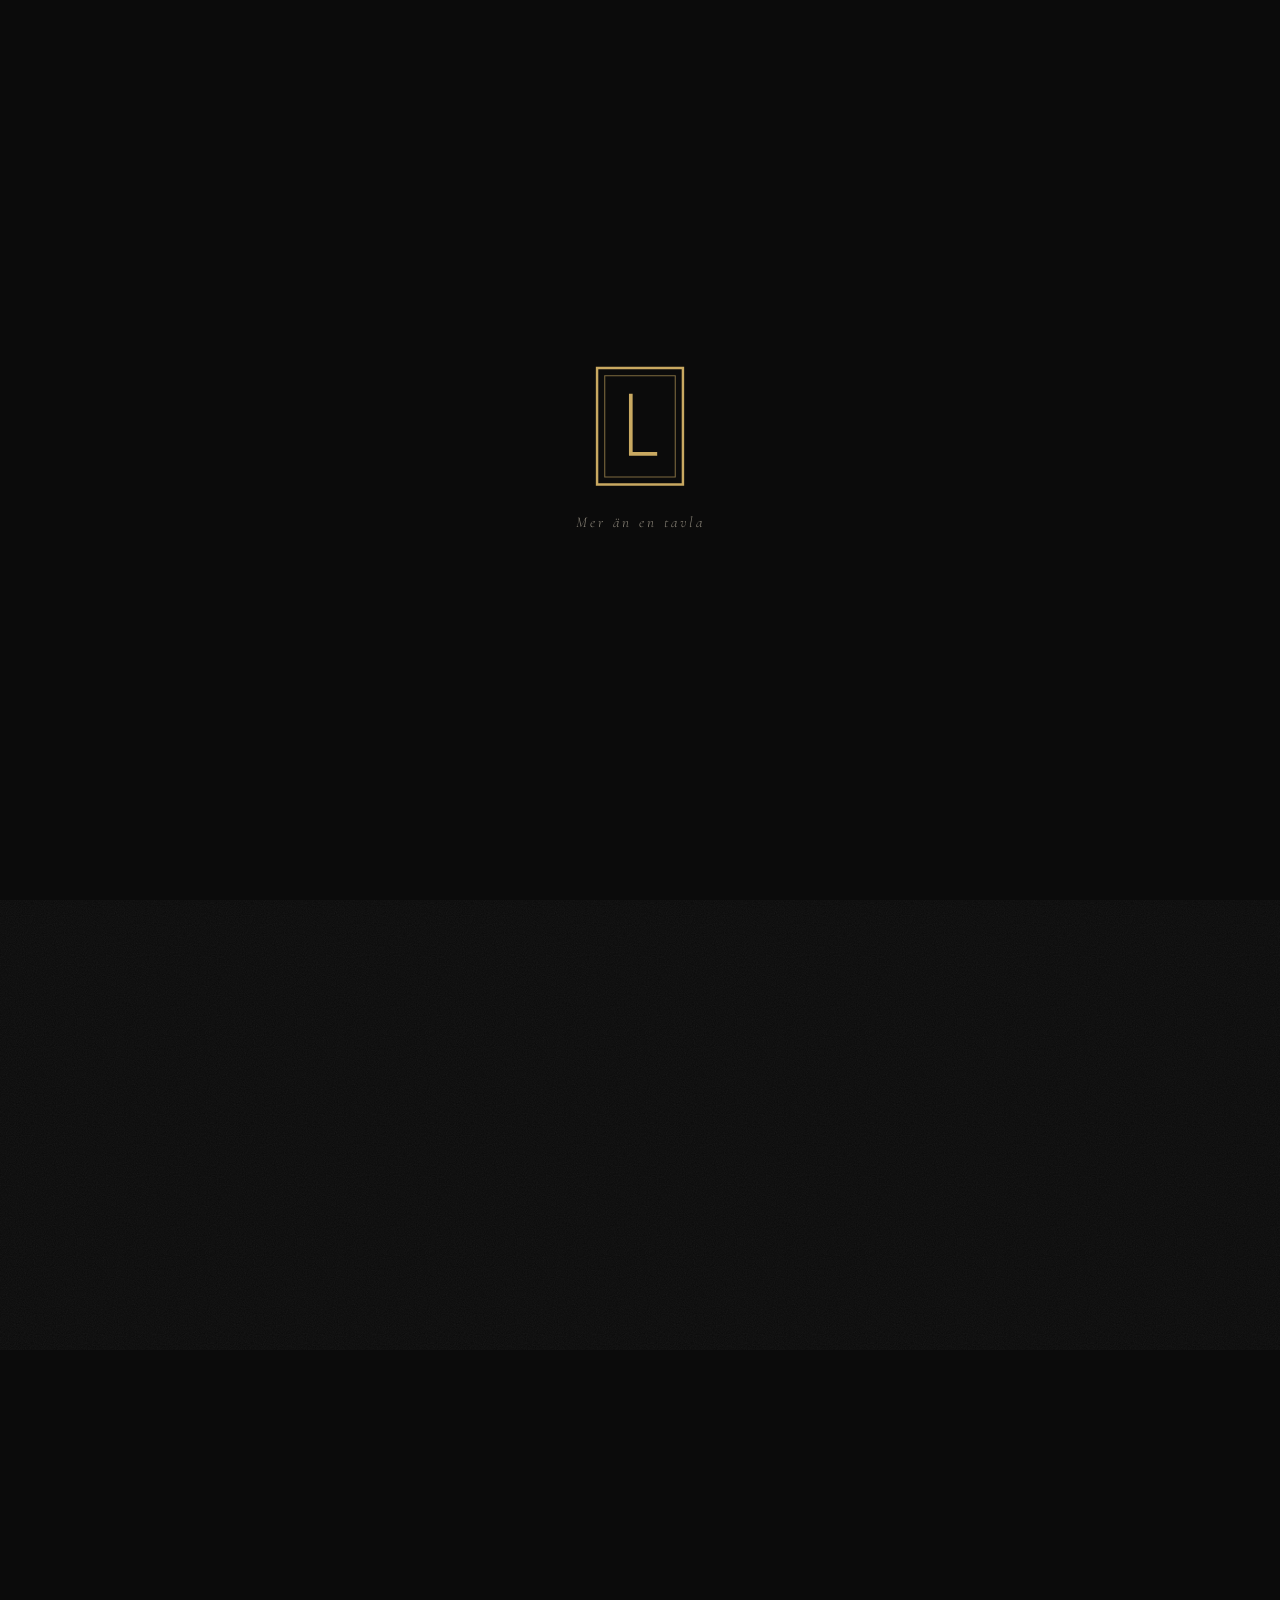
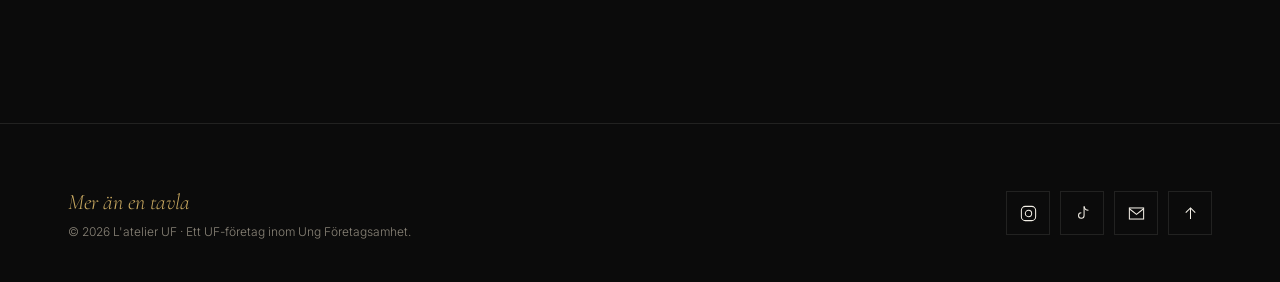
==== commit 949d551e: "Ta bort flikarna Porträtt och Filmer och serier samt siffrorna i Så går det till Co-Authored-By: Cla" ====
--- a/index.html
+++ b/index.html
@@ -130,10 +130,10 @@
           <h2 class="sheen-text" data-i18n="process.title">Från idé till vägg</h2>
         </div>
         <div class="process">
-          <div class="process-step reveal"><div class="num">01</div><h3 data-i18n="process.1.title">Välj</h3><p data-i18n="process.1.text"></p></div>
-          <div class="process-step reveal" style="--d:.15s"><div class="num">02</div><h3 data-i18n="process.2.title">Anpassa</h3><p data-i18n="process.2.text"></p></div>
-          <div class="process-step reveal" style="--d:.3s"><div class="num">03</div><h3 data-i18n="process.3.title">Beställ</h3><p data-i18n="process.3.text"></p></div>
-          <div class="process-step reveal" style="--d:.45s"><div class="num">04</div><h3 data-i18n="process.4.title">Häng upp</h3><p data-i18n="process.4.text"></p></div>
+          <div class="process-step reveal"><h3 data-i18n="process.1.title">Välj</h3><p data-i18n="process.1.text"></p></div>
+          <div class="process-step reveal" style="--d:.15s"><h3 data-i18n="process.2.title">Anpassa</h3><p data-i18n="process.2.text"></p></div>
+          <div class="process-step reveal" style="--d:.3s"><h3 data-i18n="process.3.title">Beställ</h3><p data-i18n="process.3.text"></p></div>
+          <div class="process-step reveal" style="--d:.45s"><h3 data-i18n="process.4.title">Häng upp</h3><p data-i18n="process.4.text"></p></div>
         </div>
       </div>
     </section>
--- a/css/style.css
+++ b/css/style.css
@@ -610,7 +610,7 @@
 
 /* ---------------- Team ---------------- */
 .about-grid { display: grid; grid-template-columns: .9fr 1.1fr; gap: clamp(32px, 6vw, 100px); align-items: start; margin-bottom: clamp(56px, 8vw, 100px); }
-.team { display: grid; grid-template-columns: repeat(3, 1fr); gap: clamp(28px, 4vw, 56px) clamp(16px, 3vw, 40px); }
+.team { display: grid; grid-template-columns: repeat(3, minmax(0, 1fr)); gap: clamp(28px, 4vw, 56px) clamp(16px, 3vw, 40px); }
 .member { text-align: center; }
 .member-photo {
   position: relative;
@@ -643,7 +643,7 @@
   font-style: italic;
 }
 .member-name { font-family: var(--serif); font-size: 23px; line-height: 1.2; }
-.member-role { font-size: 11px; letter-spacing: .24em; text-transform: uppercase; color: var(--muted); margin-top: 8px; }
+.member-role { font-size: 11px; letter-spacing: .24em; text-transform: uppercase; color: var(--muted); margin-top: 8px; overflow-wrap: anywhere; hyphens: auto; }
 
 /* ---------------- FAQ ---------------- */
 .faq { max-width: 860px; margin: 0 auto; border-top: 1px solid var(--line); }
@@ -769,7 +769,6 @@
 }
 .gallery-item { text-align: left; display: block; width: 100%; }
 .gallery-item .art { aspect-ratio: 4 / 5; overflow: hidden; }
-.gallery-item:nth-child(3n + 2) { margin-top: clamp(0px, 4vw, 60px); }
 .gallery-meta { display: flex; justify-content: space-between; align-items: baseline; gap: 16px; margin-top: 18px; }
 .gallery-title { font-family: var(--serif); font-size: 22px; line-height: 1.2; }
 .gallery-price { font-size: 12px; color: var(--muted); letter-spacing: .08em; white-space: nowrap; }
@@ -1188,7 +1187,6 @@
 .steps li.done { color: var(--text); }
 .steps li.active::after,
 .steps li.done::after { width: calc(100% - 4px); }
-.steps li > span::before { content: "0" counter(step) "  "; color: var(--gold); }
 
 .step-panel[hidden] { display: none; }
 .step-panel { animation: panelIn .9s var(--ease); }
@@ -1332,8 +1330,6 @@
   .paths { grid-template-columns: 1fr; }
   .path-card { min-height: 0; }
   .gallery { grid-template-columns: 1fr 1fr; }
-  .gallery-item:nth-child(3n + 2) { margin-top: 0; }
-  .gallery-item:nth-child(even) { margin-top: 40px; }
   .modal-box { grid-template-columns: 1fr; }
   .modal-art .art { width: min(70%, 260px); }
   .summary { position: relative; top: 0; }
@@ -1344,7 +1340,9 @@
 @media (max-width: 620px) {
   .brand-name small { display: none; }
   .lang-toggle .lang-code { display: none; }
-  .team { grid-template-columns: 1fr 1fr; }
+  .team { grid-template-columns: repeat(2, minmax(0, 1fr)); }
+  .member-name { font-size: 19px; }
+  .member-role { font-size: 10px; letter-spacing: .12em; }
   .process { grid-template-columns: 1fr; }
   .process-step { padding-right: 0; }
   .sizes { --s: 1.05px; gap: 10px; }
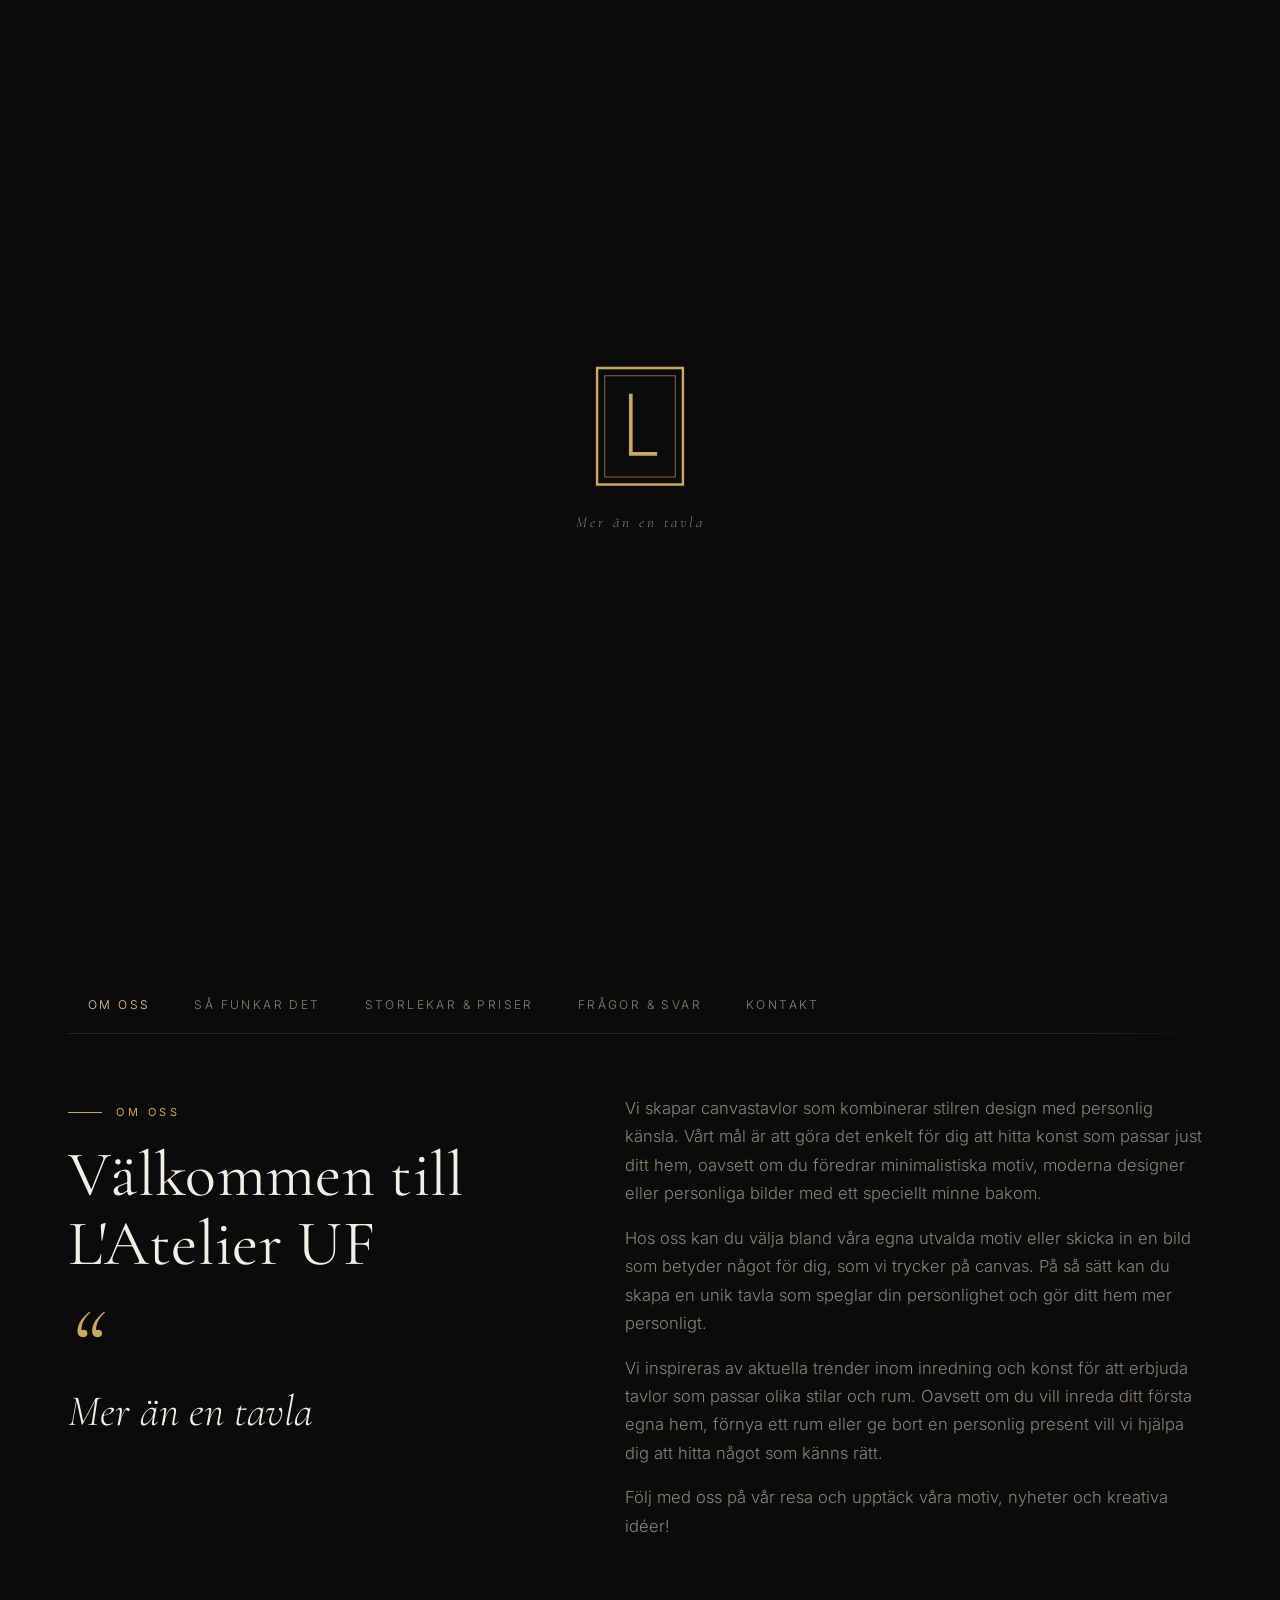
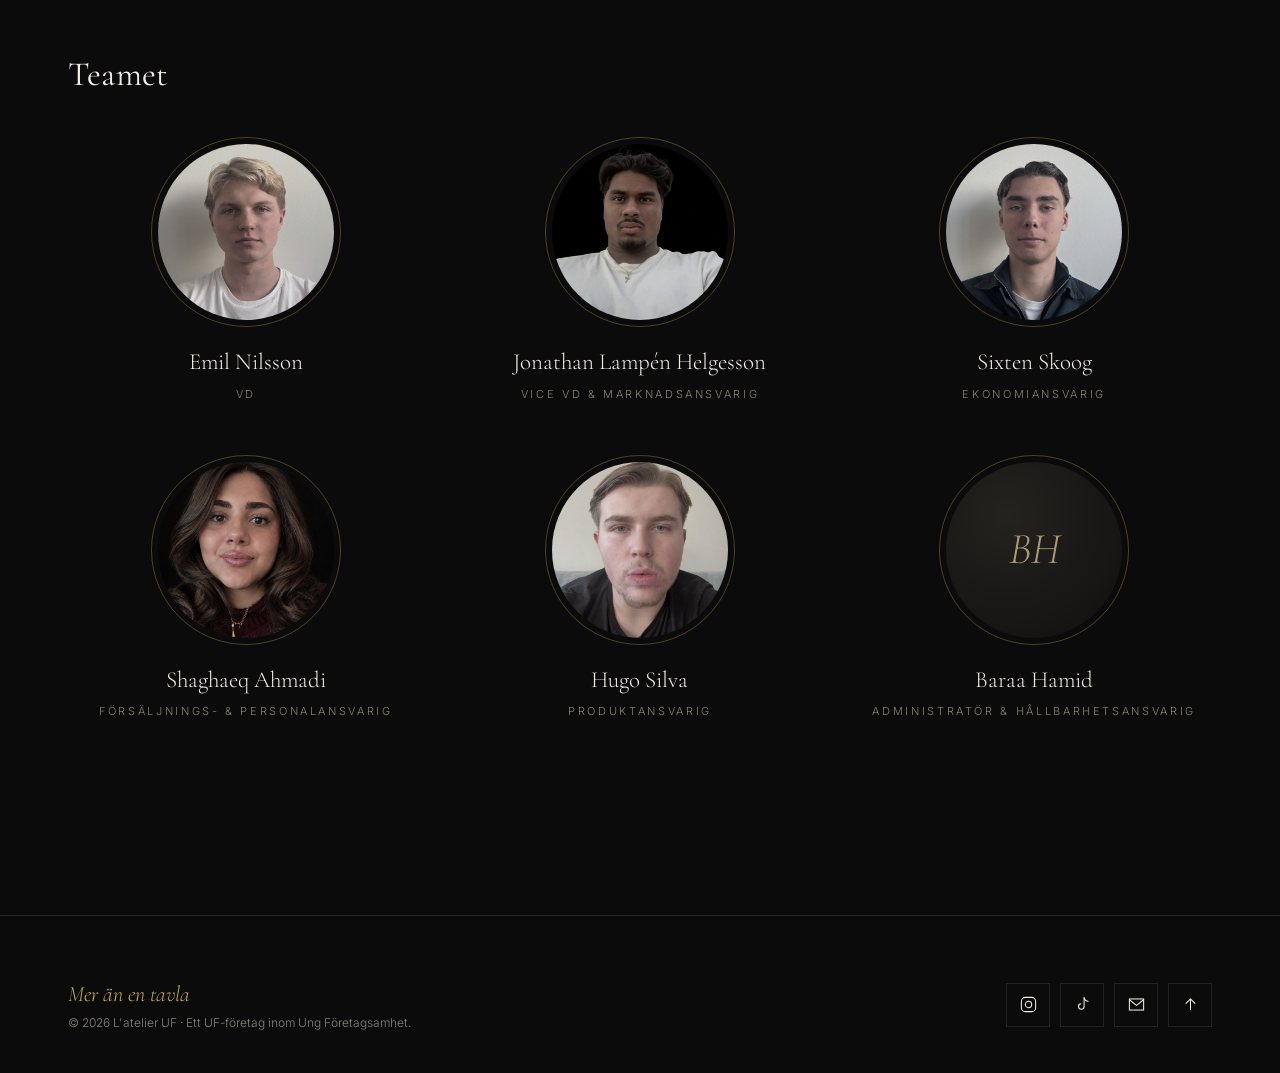
==== commit 366b1d4b: "Två sidor med kassa som panel, infoflikar på startsidan, canvas/poster-priser, fri frakt, Om oss-tex" ====
--- a/index.html
+++ b/index.html
@@ -45,12 +45,11 @@
           <li><a href="tavlor.html" data-i18n="nav.tavlor">Tavlor</a></li>
           <li><a href="index.html#om-oss" data-i18n="nav.about">Om oss</a></li>
           <li><a href="index.html#kontakt" data-i18n="nav.contact">Kontakt</a></li>
-          <li><a href="kassa.html" data-i18n="nav.kassa">Kassa</a></li>
         </ul>
       </nav>
       <div class="header-actions">
         <button class="icon-btn lang-toggle" type="button"><span class="lang-flag">🇬🇧</span><span class="lang-code">EN</span></button>
-        <a class="icon-btn" href="kassa.html" data-i18n-aria="nav.cart" aria-label="Varukorg">
+        <a class="icon-btn" href="#kassa" data-open-cart data-i18n-aria="nav.cart" aria-label="Varukorg">
           <svg viewBox="0 0 24 24"><path d="M5 7h14l-1.2 13H6.2L5 7Z"/><path d="M9 7V5a3 3 0 0 1 6 0v2"/></svg>
           <span class="cart-count" hidden>0</span>
         </a>
@@ -82,118 +81,89 @@
       <div class="scroll-hint" aria-hidden="true" data-i18n="hero.scroll">Skrolla</div>
     </section>
 
-    <!-- INTRO -->
-    <section class="section">
-      <div class="wrap intro-grid">
-        <div class="reveal">
-          <div class="kicker" data-i18n="intro.kicker">Ateljén</div>
-          <h2 class="sheen-text" data-i18n="intro.title">Varje vägg förtjänar en berättelse</h2>
-        </div>
-        <div class="reveal" style="--d:.2s">
-          <p class="lead" data-i18n="intro.text"></p>
-          <a class="link-line" href="#om-oss" data-i18n="nav.about">Om oss</a>
-        </div>
-      </div>
-    </section>
-
-    <!-- TVÅ VÄGAR -->
-    <section class="section" style="padding-top:0">
+    <!-- INFO I FLIKAR -->
+    <section class="section info" id="info">
       <div class="wrap">
-        <div class="section-head reveal">
-          <div class="kicker" data-i18n="paths.kicker">Två vägar</div>
-          <h2 class="sheen-text" data-i18n="paths.title">Välj motiv – eller skapa ditt eget</h2>
-        </div>
-        <div class="paths" style="perspective:1400px">
-          <article class="path-card reveal" data-tilt="4">
-            <div class="path-num">i.</div>
-            <h3 data-i18n="paths.std.title">Standardtavlor</h3>
-            <p data-i18n="paths.std.text"></p>
-            <div class="path-price"><small data-i18n="from">från</small><span data-price-from="standard"></span></div>
-            <div><a class="btn btn-ghost" href="tavlor.html"><span data-i18n="paths.std.cta">Se galleriet</span> <span class="arrow">→</span></a></div>
-          </article>
-          <article class="path-card reveal" data-tilt="4" style="--d:.15s">
-            <div class="path-num">ii.</div>
-            <h3 data-i18n="paths.own.title">Egen design</h3>
-            <p data-i18n="paths.own.text"></p>
-            <div class="path-price"><small data-i18n="from">från</small><span data-price-from="egen"></span></div>
-            <div><a class="btn btn-gold" href="tavlor.html#egen"><span data-i18n="paths.own.cta">Skapa egen</span> <span class="arrow">→</span></a></div>
-          </article>
-        </div>
-      </div>
-    </section>
-
-    <!-- PROCESS -->
-    <section class="section" style="padding-top:0">
-      <div class="wrap">
-        <div class="section-head reveal">
-          <div class="kicker" data-i18n="process.kicker">Så går det till</div>
-          <h2 class="sheen-text" data-i18n="process.title">Från idé till vägg</h2>
-        </div>
-        <div class="process">
-          <div class="process-step reveal"><h3 data-i18n="process.1.title">Välj</h3><p data-i18n="process.1.text"></p></div>
-          <div class="process-step reveal" style="--d:.15s"><h3 data-i18n="process.2.title">Anpassa</h3><p data-i18n="process.2.text"></p></div>
-          <div class="process-step reveal" style="--d:.3s"><h3 data-i18n="process.3.title">Beställ</h3><p data-i18n="process.3.text"></p></div>
-          <div class="process-step reveal" style="--d:.45s"><h3 data-i18n="process.4.title">Häng upp</h3><p data-i18n="process.4.text"></p></div>
-        </div>
-      </div>
-    </section>
-
-    <!-- STORLEKAR -->
-    <section class="section" style="padding-top:0">
-      <div class="wrap">
-        <div class="section-head center reveal">
-          <div class="kicker" data-i18n="sizes.kicker">Format</div>
-          <h2 class="sheen-text" data-i18n="sizes.title">Fyra storlekar</h2>
-          <p class="lead" style="margin-inline:auto" data-i18n="sizes.text"></p>
-        </div>
-        <div class="sizes reveal" id="sizes"></div>
-      </div>
-    </section>
-
-    <!-- OM OSS -->
-    <section class="section" id="om-oss">
-      <div class="wrap">
-        <div class="about-grid">
-          <div class="reveal">
-            <div class="kicker" data-i18n="about.kicker">Om oss</div>
-            <h2 class="sheen-text" data-i18n="about.title">Människorna bakom ramen</h2>
-          </div>
-          <div class="reveal" style="--d:.2s">
-            <p class="lead" data-i18n="about.text"></p>
-            <p class="intro-quote" style="margin-top:36px" data-i18n="slogan">Mer än en tavla</p>
-          </div>
-        </div>
-        <h3 class="sr-only" data-i18n="about.team">Teamet</h3>
-        <div class="team" id="team"></div>
-      </div>
-    </section>
-
-    <!-- FAQ -->
-    <section class="section" id="faq" style="padding-top:0">
-      <div class="wrap">
-        <div class="section-head center reveal">
-          <div class="kicker" data-i18n="faq.kicker">Frågor &amp; svar</div>
-          <h2 class="sheen-text" data-i18n="faq.title">Vanliga frågor</h2>
-        </div>
-        <div class="faq reveal">
+        <div class="tabs info-tabs" role="tablist" aria-label="Information">
+          <button class="tab" role="tab" id="itab-om-oss" data-info="om-oss" aria-controls="ipanel-om-oss" aria-selected="true" data-i18n="info.about">Om oss</button>
+          <button class="tab" role="tab" id="itab-sa-funkar" data-info="sa-funkar" aria-controls="ipanel-sa-funkar" aria-selected="false" tabindex="-1" data-i18n="info.how">Så funkar det</button>
+          <button class="tab" role="tab" id="itab-priser" data-info="priser" aria-controls="ipanel-priser" aria-selected="false" tabindex="-1" data-i18n="info.prices">Storlekar &amp; priser</button>
+          <button class="tab" role="tab" id="itab-faq" data-info="faq" aria-controls="ipanel-faq" aria-selected="false" tabindex="-1" data-i18n="info.faq">Frågor &amp; svar</button>
+          <button class="tab" role="tab" id="itab-kontakt" data-info="kontakt" aria-controls="ipanel-kontakt" aria-selected="false" tabindex="-1" data-i18n="info.contact">Kontakt</button>
+          <span class="tab-last-spacer" aria-hidden="true"></span>
+        </div>
+
+        <!-- Om oss -->
+        <div class="tab-panel" role="tabpanel" id="ipanel-om-oss" aria-labelledby="itab-om-oss">
+          <div class="about-grid">
+            <div>
+              <div class="kicker" data-i18n="about.kicker">Om oss</div>
+              <h2 class="sheen-text" data-i18n="about.title">Välkommen till L'Atelier UF</h2>
+              <p class="intro-quote" style="margin-top:36px" data-i18n="slogan">Mer än en tavla</p>
+            </div>
+            <div class="about-text">
+              <p data-i18n="about.p1"></p>
+              <p data-i18n="about.p2"></p>
+              <p data-i18n="about.p3"></p>
+              <p data-i18n="about.p4"></p>
+            </div>
+          </div>
+          <h3 class="team-title" data-i18n="about.team">Teamet</h3>
+          <div class="team" id="team"></div>
+        </div>
+
+        <!-- Så funkar det -->
+        <div class="tab-panel" role="tabpanel" id="ipanel-sa-funkar" aria-labelledby="itab-sa-funkar" hidden>
+          <div class="section-head">
+            <div class="kicker" data-i18n="process.kicker">Så går det till</div>
+            <h2 class="sheen-text" data-i18n="process.title">Från idé till vägg</h2>
+          </div>
+          <div class="process">
+            <div class="process-step"><h3 data-i18n="process.1.title">Välj</h3><p data-i18n="process.1.text"></p></div>
+            <div class="process-step"><h3 data-i18n="process.2.title">Anpassa</h3><p data-i18n="process.2.text"></p></div>
+            <div class="process-step"><h3 data-i18n="process.3.title">Beställ</h3><p data-i18n="process.3.text"></p></div>
+            <div class="process-step"><h3 data-i18n="process.4.title">Häng upp</h3><p data-i18n="process.4.text"></p></div>
+          </div>
+          <div class="hero-cta">
+            <a class="btn btn-gold" href="tavlor.html"><span data-i18n="hero.cta1">Utforska tavlorna</span> <span class="arrow">→</span></a>
+            <a class="btn btn-ghost" href="tavlor.html#egen" data-i18n="hero.cta2">Skapa din egen</a>
+          </div>
+        </div>
+
+        <!-- Storlekar & priser -->
+        <div class="tab-panel" role="tabpanel" id="ipanel-priser" aria-labelledby="itab-priser" hidden>
+          <div class="section-head">
+            <div class="kicker" data-i18n="sizes.kicker">Format</div>
+            <h2 class="sheen-text" data-i18n="sizes.title">Storlekar &amp; priser</h2>
+            <p class="lead" data-i18n="sizes.text"></p>
+          </div>
+          <div class="price-cards" id="price-cards"></div>
+          <p class="free-ship">✦ <span data-i18n="sizes.freeship">Fri frakt på alla beställningar</span></p>
+        </div>
+
+        <!-- Frågor & svar -->
+        <div class="tab-panel" role="tabpanel" id="ipanel-faq" aria-labelledby="itab-faq" hidden>
+          <div class="section-head">
+            <div class="kicker" data-i18n="faq.kicker">Frågor &amp; svar</div>
+            <h2 class="sheen-text" data-i18n="faq.title">Vanliga frågor</h2>
+          </div>
+          <div class="faq">
           <div class="faq-item"><button class="faq-q" type="button" aria-expanded="false" aria-controls="faq-a1"><span data-i18n="faq.q1"></span><span class="faq-icon"></span></button><div class="faq-a" id="faq-a1"><div><p data-i18n="faq.a1"></p></div></div></div>
           <div class="faq-item"><button class="faq-q" type="button" aria-expanded="false" aria-controls="faq-a2"><span data-i18n="faq.q2"></span><span class="faq-icon"></span></button><div class="faq-a" id="faq-a2"><div><p data-i18n="faq.a2"></p></div></div></div>
           <div class="faq-item"><button class="faq-q" type="button" aria-expanded="false" aria-controls="faq-a3"><span data-i18n="faq.q3"></span><span class="faq-icon"></span></button><div class="faq-a" id="faq-a3"><div><p data-i18n="faq.a3"></p></div></div></div>
           <div class="faq-item"><button class="faq-q" type="button" aria-expanded="false" aria-controls="faq-a4"><span data-i18n="faq.q4"></span><span class="faq-icon"></span></button><div class="faq-a" id="faq-a4"><div><p data-i18n="faq.a4"></p></div></div></div>
           <div class="faq-item"><button class="faq-q" type="button" aria-expanded="false" aria-controls="faq-a5"><span data-i18n="faq.q5"></span><span class="faq-icon"></span></button><div class="faq-a" id="faq-a5"><div><p data-i18n="faq.a5"></p></div></div></div>
           <div class="faq-item"><button class="faq-q" type="button" aria-expanded="false" aria-controls="faq-a6"><span data-i18n="faq.q6"></span><span class="faq-icon"></span></button><div class="faq-a" id="faq-a6"><div><p data-i18n="faq.a6"></p></div></div></div>
-        </div>
-      </div>
-    </section>
-
-    <!-- KONTAKT -->
-    <section class="section" id="kontakt" style="padding-top:0">
-      <div class="wrap">
-        <div class="contact-box reveal">
-          <div class="center"><div class="kicker" data-i18n="contact.kicker">Kontakt</div></div>
-          <h2 class="sheen-text" data-i18n="contact.title">Hör av dig</h2>
-          <p class="lead" style="margin:22px auto 0" data-i18n="contact.text"></p>
-          <ul class="contact-list">
+          </div>
+        </div>
+
+        <!-- Kontakt -->
+        <div class="tab-panel" role="tabpanel" id="ipanel-kontakt" aria-labelledby="itab-kontakt" hidden>
+          <div class="contact-box">
+            <div class="center"><div class="kicker" data-i18n="contact.kicker">Kontakt</div></div>
+            <h2 class="sheen-text" data-i18n="contact.title">Hör av dig</h2>
+            <p class="lead" style="margin:22px auto 0" data-i18n="contact.text"></p>
+            <ul class="contact-list">
             <li><a href="mailto:latelier2027@gmail.com">
               <svg viewBox="0 0 24 24"><rect x="3" y="5" width="18" height="14"/><path d="m3 6 9 7 9-7"/></svg>
               <span class="label" data-i18n="contact.email">E-post</span><span class="value">latelier2027@gmail.com</span></a></li>
@@ -207,6 +177,7 @@
               <svg viewBox="0 0 24 24"><path d="M14 3v11.5a3.5 3.5 0 1 1-3.5-3.5"/><path d="M14 3c.5 3 2.5 5 5.5 5"/></svg>
               <span class="label" data-i18n="contact.tiktok">TikTok</span><span class="value">@latelier.uf</span></a></li>
           </ul>
+          </div>
         </div>
       </div>
     </section>
@@ -231,5 +202,6 @@
   <script src="js/i18n.js"></script>
   <script src="js/main.js"></script>
   <script src="js/home.js"></script>
+  <script src="js/kassa.js"></script>
 </body>
 </html>
--- a/css/style.css
+++ b/css/style.css
@@ -28,8 +28,6 @@
   --gutter: clamp(16px, 4vw, 48px);
   --header-h: 76px;
 
-  --mx: 50vw;
-  --my: 40vh;
 }
 
 *,
@@ -61,6 +59,7 @@
   inset: 0;
   z-index: -2;
   pointer-events: none;
+  transform: translateZ(0);
   background:
     radial-gradient(ellipse 80% 60% at 20% 10%, rgba(201, 169, 97, .05), transparent 60%),
     radial-gradient(ellipse 70% 50% at 85% 90%, rgba(243, 239, 230, .035), transparent 60%),
@@ -95,32 +94,29 @@
 /* ---------------- Grain & spotlight ---------------- */
 .grain {
   position: fixed;
-  inset: -50%;
+  inset: 0;
   z-index: 90;
   pointer-events: none;
-  opacity: .07;
+  opacity: .06;
+  transform: translateZ(0);
   background-image: url("data:image/svg+xml;utf8,<svg xmlns='http://www.w3.org/2000/svg' width='220' height='220'><filter id='g'><feTurbulence type='fractalNoise' baseFrequency='0.9' numOctaves='3' stitchTiles='stitch'/><feColorMatrix type='saturate' values='0'/></filter><rect width='100%' height='100%' filter='url(%23g)'/></svg>");
-  animation: grain 1.2s steps(6) infinite;
-}
-@keyframes grain {
-  0% { transform: translate(0, 0); }
-  20% { transform: translate(-3%, 2%); }
-  40% { transform: translate(2%, -3%); }
-  60% { transform: translate(-2%, -1%); }
-  80% { transform: translate(3%, 3%); }
-  100% { transform: translate(0, 0); }
 }
 
 .spotlight {
   position: fixed;
-  inset: 0;
+  left: -150vmax;
+  top: -150vmax;
+  width: 300vmax;
+  height: 300vmax;
   z-index: 80;
   pointer-events: none;
   opacity: 0;
-  transition: opacity 1.4s var(--ease);
+  will-change: transform;
+  transform: translate3d(50vw, 40vh, 0);
+  transition: opacity 1s var(--ease);
   background:
-    radial-gradient(circle 340px at var(--mx) var(--my), rgba(255, 236, 196, .045), transparent 70%),
-    radial-gradient(circle 520px at var(--mx) var(--my), transparent 0%, rgba(0, 0, 0, .42) 100%);
+    radial-gradient(circle 340px at center, rgba(255, 236, 196, .045), transparent 70%),
+    radial-gradient(circle 520px at center, transparent 0%, rgba(0, 0, 0, .42) 100%);
 }
 body.has-spotlight.loaded .spotlight { opacity: 1; }
 
@@ -411,13 +407,13 @@
   display: inline-block;
   transform: translateY(105%) rotate(4deg);
   transform-origin: left bottom;
-  transition: transform 1.5s var(--ease-slow);
-  transition-delay: calc(.25s + var(--i) * .22s);
+  transition: transform 1.1s var(--ease-slow);
+  transition-delay: calc(.1s + var(--i) * .13s);
 }
 .hero-title .word:last-child > span { color: var(--gold); font-style: italic; }
 body.loaded .hero-title .word > span { transform: none; }
 body.loaded .hero-eyebrow { opacity: 1; transform: none; }
-.hero-fade { opacity: 0; transform: translateY(18px); transition: opacity 1.4s var(--ease) 1.1s, transform 1.4s var(--ease) 1.1s; }
+.hero-fade { opacity: 0; transform: translateY(18px); transition: opacity .9s var(--ease) .55s, transform .9s var(--ease) .55s; }
 body.loaded .hero-fade { opacity: 1; transform: none; }
 .hero-cta { display: flex; flex-wrap: wrap; gap: 16px; margin-top: 40px; }
 
@@ -525,7 +521,7 @@
 .ph-sub { font-size: 10px; letter-spacing: .26em; text-transform: uppercase; color: var(--muted); margin-top: 8px; }
 
 /* ---------------- Reveal ---------------- */
-.reveal { opacity: 0; transform: translateY(36px); transition: opacity 1.4s var(--ease), transform 1.4s var(--ease); transition-delay: var(--d, 0s); }
+.reveal { opacity: 0; transform: translateY(24px); transition: opacity .8s var(--ease), transform .8s var(--ease); transition-delay: var(--d, 0s); }
 .reveal.in { opacity: 1; transform: none; }
 
 /* ---------------- Intro ---------------- */
@@ -1297,6 +1293,76 @@
 }
 .toast.show { transform: translate(-50%, 0); }
 .toast a { color: var(--gold-light); font-size: 11px; letter-spacing: .2em; text-transform: uppercase; border: 1px solid var(--gold-dim); padding: 8px 12px; white-space: nowrap; }
+
+/* ---------------- Infoflikar på startsidan ---------------- */
+.info { padding-top: clamp(40px, 6vw, 80px); }
+.info .tab-panel { min-height: 320px; }
+.about-text p { color: var(--muted); font-size: clamp(16px, 1.3vw, 17px); }
+.team-title { font-size: clamp(26px, 3vw, 34px); margin: 0 0 clamp(28px, 4vw, 44px); }
+.process-step h3 { margin-top: 0; }
+.info .hero-cta { margin-top: 48px; }
+
+/* Priskort */
+.price-cards { display: grid; grid-template-columns: repeat(2, minmax(0, 1fr)); gap: clamp(20px, 3vw, 40px); }
+.price-card { position: relative; border: 1px solid var(--gold-dim); padding: clamp(28px, 4vw, 48px); }
+.price-card::before { content: ""; position: absolute; inset: 10px; border: 1px solid var(--gold-faint); pointer-events: none; }
+.price-card h3 { margin-bottom: 8px; }
+.price-card .muted { font-size: 14px; margin-bottom: 24px; }
+.price-list { list-style: none; margin: 0; padding: 0; }
+.price-list li { display: grid; grid-template-columns: 44px 1fr auto; align-items: center; gap: 16px; padding: 14px 0; border-top: 1px solid var(--line); }
+.price-frame { justify-self: center; width: calc(var(--w) * .42px); height: calc(var(--h) * .42px); border: 1px solid var(--gold-dim); }
+.price-size { font-family: var(--serif); font-size: 21px; }
+.price-val { font-family: var(--serif); font-size: 22px; color: var(--gold-light); }
+.free-ship { margin-top: 28px; color: var(--gold); letter-spacing: .14em; text-transform: uppercase; font-size: 12px; }
+
+/* Poster på väggen: tunn ram och passepartout i stället för canvaskant */
+.wall-canvas.is-poster {
+  box-shadow:
+    0 0 0 calc(1.2 * var(--cm)) #111,
+    calc(1 * var(--cm)) calc(3 * var(--cm)) calc(6 * var(--cm)) rgba(0, 0, 0, .5);
+  padding: calc(3 * var(--cm));
+  background: #f4f1ea;
+}
+.wall-canvas.is-poster::after { background: linear-gradient(135deg, rgba(255, 255, 255, .08), transparent 40%); }
+.wall-canvas.is-poster .canvas-img { position: static; }
+
+/* ---------------- Kassa-panel ---------------- */
+.drawer { position: fixed; inset: 0; z-index: 350; visibility: hidden; transition: visibility .7s; }
+.drawer.open { visibility: visible; }
+.drawer-backdrop { position: absolute; inset: 0; background: rgba(5, 5, 5, .7); opacity: 0; transition: opacity .6s var(--ease); -webkit-backdrop-filter: blur(4px); backdrop-filter: blur(4px); }
+.drawer.open .drawer-backdrop { opacity: 1; }
+.drawer-panel {
+  position: absolute;
+  top: 0; right: 0; bottom: 0;
+  width: min(560px, 100%);
+  display: flex;
+  flex-direction: column;
+  background: var(--bg-2);
+  border-left: 1px solid var(--gold-dim);
+  transform: translateX(100%);
+  transition: transform .7s var(--ease-slow);
+}
+.drawer.open .drawer-panel { transform: none; }
+.drawer-head { display: flex; align-items: center; justify-content: space-between; gap: 16px; padding: 22px clamp(20px, 4vw, 36px); border-bottom: 1px solid var(--line); }
+.drawer-head h2 { font-size: clamp(28px, 3vw, 34px); }
+.drawer-close { position: static; }
+.drawer-body { flex: 1; overflow-y: auto; padding: 24px clamp(20px, 4vw, 36px) 32px; overscroll-behavior: contain; }
+.drawer-body .steps { margin-bottom: 26px; }
+.drawer-body h3 { font-size: 26px; margin-bottom: 20px; }
+.drawer-body .form-grid { grid-template-columns: 1fr 1fr; }
+.drawer-body .cart-item { grid-template-columns: 64px 1fr auto; gap: 14px; }
+.drawer-body .cart-thumb { width: 64px; }
+.drawer-body .cart-name { font-size: 20px; }
+.drawer-body .cart-line-price { font-size: 19px; }
+.drawer-foot { padding: 14px clamp(20px, 4vw, 36px) 20px; border-top: 1px solid var(--gold-dim); background: rgba(11, 11, 11, .6); }
+.drawer-foot .sum-row { padding: 4px 0; font-size: 14px; }
+.drawer-foot .sum-total { font-size: 24px; padding-top: 10px; margin-top: 6px; }
+.drawer-foot[hidden] { display: none; }
+.drawer-actions { display: flex; justify-content: space-between; align-items: center; gap: 16px; margin-top: 14px; }
+.drawer .confirm { text-align: center; }
+.drawer .confirm-title { font-size: clamp(28px, 3vw, 36px); margin: 6px 0 26px; }
+.drawer .confirm-facts { grid-template-columns: 1fr; }
+.drawer .confirm-facts > div + div { border-left: 0; border-top: 1px solid var(--gold-dim); }
 
 /* ---------------- Responsivt ---------------- */
 @media (max-width: 1080px) {
@@ -1339,6 +1405,10 @@
 
 @media (max-width: 620px) {
   .brand-name small { display: none; }
+  .price-cards { grid-template-columns: 1fr; }
+  .drawer-body .form-grid { grid-template-columns: 1fr; }
+  .drawer-body .cart-item { grid-template-columns: 56px 1fr; }
+  .drawer-body .cart-thumb { width: 56px; }
   .lang-toggle .lang-code { display: none; }
   .team { grid-template-columns: repeat(2, minmax(0, 1fr)); }
   .member-name { font-size: 19px; }
@@ -1385,7 +1455,6 @@
     transition-duration: .001ms !important;
     transition-delay: 0s !important;
   }
-  .grain { animation: none; }
   .loader { display: none; }
   .reveal,
   .hero-fade,
